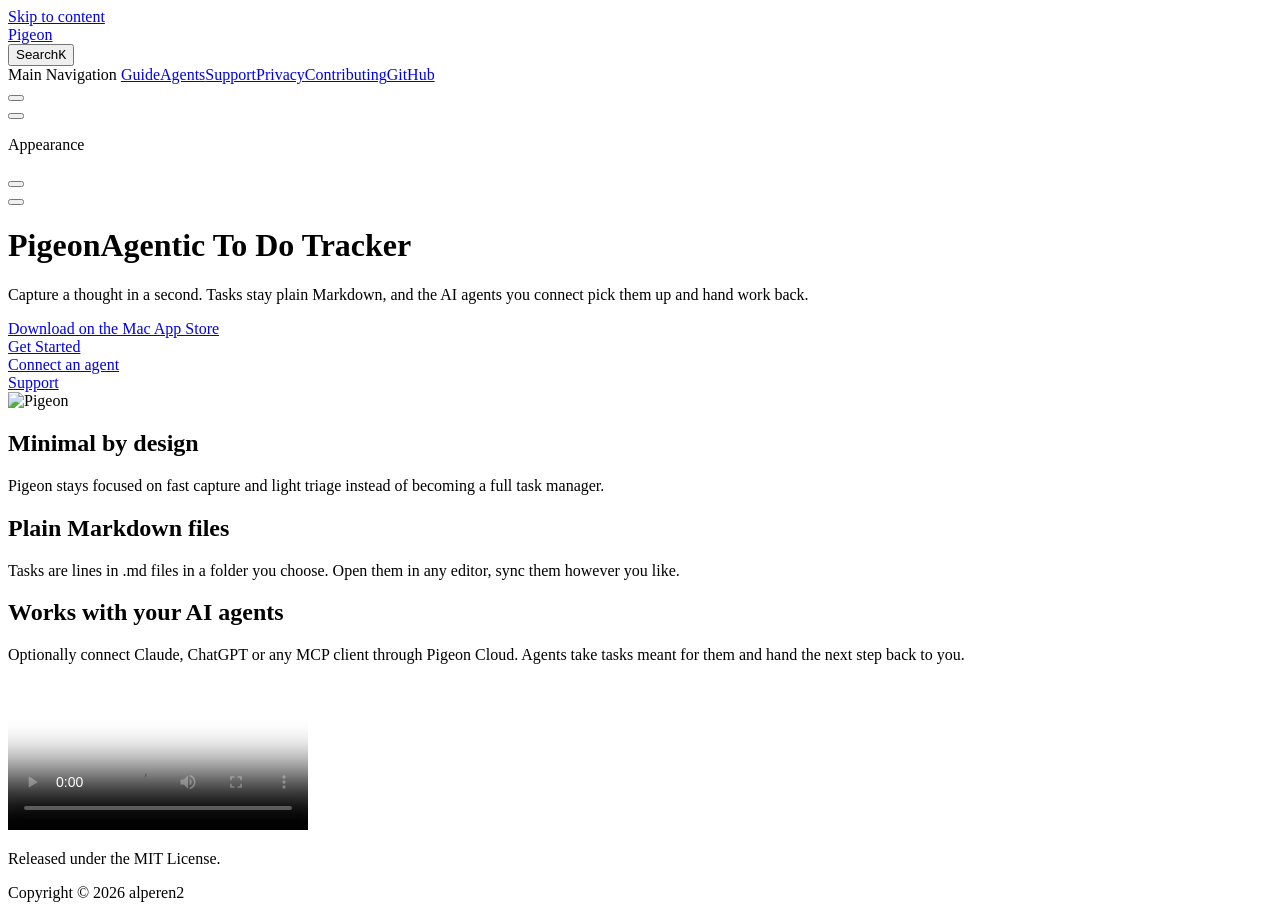
==== index.html @ 5f654bb2 "deploy: bd6c5509deeb8b543d29aae20169fd6f08131f56" ====
<!DOCTYPE html>
<html lang="en-US" dir="ltr">
  <head>
    <meta charset="utf-8">
    <meta name="viewport" content="width=device-width,initial-scale=1">
    <title>Pigeon</title>
    <meta name="description" content="Agentic to-do tracker: quick capture for you and your AI agents">
    <meta name="generator" content="VitePress v1.6.4">
    <link rel="preload stylesheet" href="/quickbox/assets/style.CVLGwQeW.css" as="style">
    <link rel="preload stylesheet" href="/quickbox/vp-icons.css" as="style">
    
    <script type="module" src="/quickbox/assets/app.DWFPkZaL.js"></script>
    <link rel="preload" href="/quickbox/assets/inter-roman-latin.Di8DUHzh.woff2" as="font" type="font/woff2" crossorigin="">
    <link rel="modulepreload" href="/quickbox/assets/chunks/theme.DT3czovC.js">
    <link rel="modulepreload" href="/quickbox/assets/chunks/framework.XeSgnAkN.js">
    <link rel="modulepreload" href="/quickbox/assets/index.md.Bx4Ygj6G.lean.js">
    <link rel="icon" type="image/svg+xml" href="/quickbox/pigeon-mark.svg">
    <script id="check-dark-mode">(()=>{const e=localStorage.getItem("vitepress-theme-appearance")||"auto",a=window.matchMedia("(prefers-color-scheme: dark)").matches;(!e||e==="auto"?a:e==="dark")&&document.documentElement.classList.add("dark")})();</script>
    <script id="check-mac-os">document.documentElement.classList.toggle("mac",/Mac|iPhone|iPod|iPad/i.test(navigator.platform));</script>
  </head>
  <body>
    <div id="app"><div class="Layout" data-v-5d98c3a5><!--[--><!--]--><!--[--><span tabindex="-1" data-v-0b0ada53></span><a href="#VPContent" class="VPSkipLink visually-hidden" data-v-0b0ada53>Skip to content</a><!--]--><!----><header class="VPNav" data-v-5d98c3a5 data-v-ae24b3ad><div class="VPNavBar" data-v-ae24b3ad data-v-6aa21345><div class="wrapper" data-v-6aa21345><div class="container" data-v-6aa21345><div class="title" data-v-6aa21345><div class="VPNavBarTitle" data-v-6aa21345 data-v-1168a8e4><a class="title" href="/quickbox/" data-v-1168a8e4><!--[--><!--]--><!--[--><img class="VPImage logo" src="/quickbox/pigeon-mark.svg" alt data-v-8426fc1a><!--]--><span data-v-1168a8e4>Pigeon</span><!--[--><!--]--></a></div></div><div class="content" data-v-6aa21345><div class="content-body" data-v-6aa21345><!--[--><!--]--><div class="VPNavBarSearch search" data-v-6aa21345><!--[--><!----><div id="local-search"><button type="button" class="DocSearch DocSearch-Button" aria-label="Search"><span class="DocSearch-Button-Container"><span class="vp-icon DocSearch-Search-Icon"></span><span class="DocSearch-Button-Placeholder">Search</span></span><span class="DocSearch-Button-Keys"><kbd class="DocSearch-Button-Key"></kbd><kbd class="DocSearch-Button-Key">K</kbd></span></button></div><!--]--></div><nav aria-labelledby="main-nav-aria-label" class="VPNavBarMenu menu" data-v-6aa21345 data-v-dc692963><span id="main-nav-aria-label" class="visually-hidden" data-v-dc692963> Main Navigation </span><!--[--><!--[--><a class="VPLink link VPNavBarMenuLink" href="/quickbox/getting-started.html" tabindex="0" data-v-dc692963 data-v-e56f3d57><!--[--><span data-v-e56f3d57>Guide</span><!--]--></a><!--]--><!--[--><a class="VPLink link VPNavBarMenuLink" href="/quickbox/agents.html" tabindex="0" data-v-dc692963 data-v-e56f3d57><!--[--><span data-v-e56f3d57>Agents</span><!--]--></a><!--]--><!--[--><a class="VPLink link VPNavBarMenuLink" href="/quickbox/support.html" tabindex="0" data-v-dc692963 data-v-e56f3d57><!--[--><span data-v-e56f3d57>Support</span><!--]--></a><!--]--><!--[--><a class="VPLink link VPNavBarMenuLink" href="/quickbox/privacy.html" tabindex="0" data-v-dc692963 data-v-e56f3d57><!--[--><span data-v-e56f3d57>Privacy</span><!--]--></a><!--]--><!--[--><a class="VPLink link VPNavBarMenuLink" href="/quickbox/contributing.html" tabindex="0" data-v-dc692963 data-v-e56f3d57><!--[--><span data-v-e56f3d57>Contributing</span><!--]--></a><!--]--><!--[--><a class="VPLink link vp-external-link-icon VPNavBarMenuLink" href="https://github.com/alperen2/quickbox" target="_blank" rel="noreferrer" tabindex="0" data-v-dc692963 data-v-e56f3d57><!--[--><span data-v-e56f3d57>GitHub</span><!--]--></a><!--]--><!--]--></nav><!----><div class="VPNavBarAppearance appearance" data-v-6aa21345 data-v-6c893767><button class="VPSwitch VPSwitchAppearance" type="button" role="switch" title aria-checked="false" data-v-6c893767 data-v-5337faa4 data-v-1d5665e3><span class="check" data-v-1d5665e3><span class="icon" data-v-1d5665e3><!--[--><span class="vpi-sun sun" data-v-5337faa4></span><span class="vpi-moon moon" data-v-5337faa4></span><!--]--></span></span></button></div><div class="VPSocialLinks VPNavBarSocialLinks social-links" data-v-6aa21345 data-v-0394ad82 data-v-7bc22406><!--[--><a class="VPSocialLink no-icon" href="https://github.com/alperen2/quickbox" aria-label="github" target="_blank" rel="noopener" data-v-7bc22406 data-v-bd121fe5><span class="vpi-social-github"></span></a><!--]--></div><div class="VPFlyout VPNavBarExtra extra" data-v-6aa21345 data-v-bb2aa2f0 data-v-cf11d7a2><button type="button" class="button" aria-haspopup="true" aria-expanded="false" aria-label="extra navigation" data-v-cf11d7a2><span class="vpi-more-horizontal icon" data-v-cf11d7a2></span></button><div class="menu" data-v-cf11d7a2><div class="VPMenu" data-v-cf11d7a2 data-v-b98bc113><!----><!--[--><!--[--><!----><div class="group" data-v-bb2aa2f0><div class="item appearance" data-v-bb2aa2f0><p class="label" data-v-bb2aa2f0>Appearance</p><div class="appearance-action" data-v-bb2aa2f0><button class="VPSwitch VPSwitchAppearance" type="button" role="switch" title aria-checked="false" data-v-bb2aa2f0 data-v-5337faa4 data-v-1d5665e3><span class="check" data-v-1d5665e3><span class="icon" data-v-1d5665e3><!--[--><span class="vpi-sun sun" data-v-5337faa4></span><span class="vpi-moon moon" data-v-5337faa4></span><!--]--></span></span></button></div></div></div><div class="group" data-v-bb2aa2f0><div class="item social-links" data-v-bb2aa2f0><div class="VPSocialLinks social-links-list" data-v-bb2aa2f0 data-v-7bc22406><!--[--><a class="VPSocialLink no-icon" href="https://github.com/alperen2/quickbox" aria-label="github" target="_blank" rel="noopener" data-v-7bc22406 data-v-bd121fe5><span class="vpi-social-github"></span></a><!--]--></div></div></div><!--]--><!--]--></div></div></div><!--[--><!--]--><button type="button" class="VPNavBarHamburger hamburger" aria-label="mobile navigation" aria-expanded="false" aria-controls="VPNavScreen" data-v-6aa21345 data-v-e5dd9c1c><span class="container" data-v-e5dd9c1c><span class="top" data-v-e5dd9c1c></span><span class="middle" data-v-e5dd9c1c></span><span class="bottom" data-v-e5dd9c1c></span></span></button></div></div></div></div><div class="divider" data-v-6aa21345><div class="divider-line" data-v-6aa21345></div></div></div><!----></header><!----><!----><div class="VPContent is-home" id="VPContent" data-v-5d98c3a5 data-v-1428d186><div class="VPHome" data-v-1428d186 data-v-8b561e3d><!--[--><!--]--><div class="VPHero has-image VPHomeHero" data-v-8b561e3d data-v-4f9c455b><div class="container" data-v-4f9c455b><div class="main" data-v-4f9c455b><!--[--><!--]--><!--[--><h1 class="heading" data-v-4f9c455b><span class="name clip" data-v-4f9c455b>Pigeon</span><span class="text" data-v-4f9c455b>Agentic To Do Tracker</span></h1><p class="tagline" data-v-4f9c455b>Capture a thought in a second. Tasks stay plain Markdown, and the AI agents you connect pick them up and hand work back.</p><!--]--><!--[--><!--]--><div class="actions" data-v-4f9c455b><!--[--><div class="action" data-v-4f9c455b><a class="VPButton medium brand" href="https://apps.apple.com/app/pigeon-agentic-to-do/id6760581883" target="_blank" rel="noreferrer" data-v-4f9c455b data-v-fa7799d5>Download on the Mac App Store</a></div><div class="action" data-v-4f9c455b><a class="VPButton medium alt" href="/quickbox/getting-started.html" data-v-4f9c455b data-v-fa7799d5>Get Started</a></div><div class="action" data-v-4f9c455b><a class="VPButton medium alt" href="/quickbox/agents.html" data-v-4f9c455b data-v-fa7799d5>Connect an agent</a></div><div class="action" data-v-4f9c455b><a class="VPButton medium alt" href="/quickbox/support.html" data-v-4f9c455b data-v-fa7799d5>Support</a></div><!--]--></div><!--[--><!--]--></div><div class="image" data-v-4f9c455b><div class="image-container" data-v-4f9c455b><div class="image-bg" data-v-4f9c455b></div><!--[--><!--[--><img class="VPImage image-src" src="/quickbox/pigeon-mark.svg" alt="Pigeon" data-v-8426fc1a><!--]--><!--]--></div></div></div></div><!--[--><!--]--><!--[--><!--]--><div class="VPFeatures VPHomeFeatures" data-v-8b561e3d data-v-a6181336><div class="container" data-v-a6181336><div class="items" data-v-a6181336><!--[--><div class="grid-3 item" data-v-a6181336><div class="VPLink no-icon VPFeature" data-v-a6181336 data-v-a3976bdc><!--[--><article class="box" data-v-a3976bdc><!----><h2 class="title" data-v-a3976bdc>Minimal by design</h2><p class="details" data-v-a3976bdc>Pigeon stays focused on fast capture and light triage instead of becoming a full task manager.</p><!----></article><!--]--></div></div><div class="grid-3 item" data-v-a6181336><div class="VPLink no-icon VPFeature" data-v-a6181336 data-v-a3976bdc><!--[--><article class="box" data-v-a3976bdc><!----><h2 class="title" data-v-a3976bdc>Plain Markdown files</h2><p class="details" data-v-a3976bdc>Tasks are lines in .md files in a folder you choose. Open them in any editor, sync them however you like.</p><!----></article><!--]--></div></div><div class="grid-3 item" data-v-a6181336><div class="VPLink no-icon VPFeature" data-v-a6181336 data-v-a3976bdc><!--[--><article class="box" data-v-a3976bdc><!----><h2 class="title" data-v-a3976bdc>Works with your AI agents</h2><p class="details" data-v-a3976bdc>Optionally connect Claude, ChatGPT or any MCP client through Pigeon Cloud. Agents take tasks meant for them and hand the next step back to you.</p><!----></article><!--]--></div></div><!--]--></div></div></div><!--[--><!--]--><div class="vp-doc container" style="" data-v-8b561e3d data-v-8e2d4988><!--[--><div style="position:relative;" data-v-8b561e3d><div><div class="promo-video"><video controls playsinline preload="metadata" poster="/quickbox/media/pigeon-promo-poster.jpg" aria-label="Pigeon in 40 seconds"><source src="/quickbox/media/pigeon-promo.mp4" type="video/mp4"></video></div></div></div><!--]--></div></div></div><footer class="VPFooter" data-v-5d98c3a5 data-v-e315a0ad><div class="container" data-v-e315a0ad><p class="message" data-v-e315a0ad>Released under the MIT License.</p><p class="copyright" data-v-e315a0ad>Copyright © 2026 alperen2</p></div></footer><!--[--><!--]--></div></div>
    <script>window.__VP_HASH_MAP__=JSON.parse("{\"agents.md\":\"DMsYwqF3\",\"appstore-review-notes.md\":\"DOiWXyWU\",\"appstore-submission-checklist.md\":\"Co5VJnpX\",\"contributing.md\":\"BRcG8LaD\",\"faq.md\":\"mxjj5aX7\",\"getting-started.md\":\"De3Vv6GC\",\"index.md\":\"Bx4Ygj6G\",\"privacy.md\":\"CEzW2Sj3\",\"release-playbook.md\":\"KV7WjzSE\",\"release-process.md\":\"5zo-f7-_\",\"settings.md\":\"AR0RbhyY\",\"support-runbook.md\":\"CdtLEgET\",\"support.md\":\"BiuDlpOq\",\"usage.md\":\"Cpin_rle\"}");window.__VP_SITE_DATA__=JSON.parse("{\"lang\":\"en-US\",\"dir\":\"ltr\",\"title\":\"Pigeon\",\"description\":\"Agentic to-do tracker: quick capture for you and your AI agents\",\"base\":\"/quickbox/\",\"head\":[],\"router\":{\"prefetchLinks\":true},\"appearance\":true,\"themeConfig\":{\"logo\":\"/pigeon-mark.svg\",\"nav\":[{\"text\":\"Guide\",\"link\":\"/getting-started\"},{\"text\":\"Agents\",\"link\":\"/agents\"},{\"text\":\"Support\",\"link\":\"/support\"},{\"text\":\"Privacy\",\"link\":\"/privacy\"},{\"text\":\"Contributing\",\"link\":\"/contributing\"},{\"text\":\"GitHub\",\"link\":\"https://github.com/alperen2/quickbox\"}],\"sidebar\":[{\"text\":\"Guide\",\"items\":[{\"text\":\"Getting Started\",\"link\":\"/getting-started\"},{\"text\":\"Usage\",\"link\":\"/usage\"},{\"text\":\"Settings\",\"link\":\"/settings\"},{\"text\":\"Connect an AI agent\",\"link\":\"/agents\"},{\"text\":\"FAQ\",\"link\":\"/faq\"},{\"text\":\"Support\",\"link\":\"/support\"},{\"text\":\"Privacy\",\"link\":\"/privacy\"},{\"text\":\"Contributing\",\"link\":\"/contributing\"}]},{\"text\":\"Operations\",\"items\":[{\"text\":\"Release Playbook\",\"link\":\"/release-playbook\"},{\"text\":\"Release Process\",\"link\":\"/release-process\"},{\"text\":\"Support Runbook\",\"link\":\"/support-runbook\"}]}],\"socialLinks\":[{\"icon\":\"github\",\"link\":\"https://github.com/alperen2/quickbox\"}],\"editLink\":{\"pattern\":\"https://github.com/alperen2/quickbox/edit/main/docs/:path\",\"text\":\"Edit this page on GitHub\"},\"search\":{\"provider\":\"local\"},\"footer\":{\"message\":\"Released under the MIT License.\",\"copyright\":\"Copyright © 2026 alperen2\"}},\"locales\":{},\"scrollOffset\":134,\"cleanUrls\":false}");</script>
    
  </body>
</html>
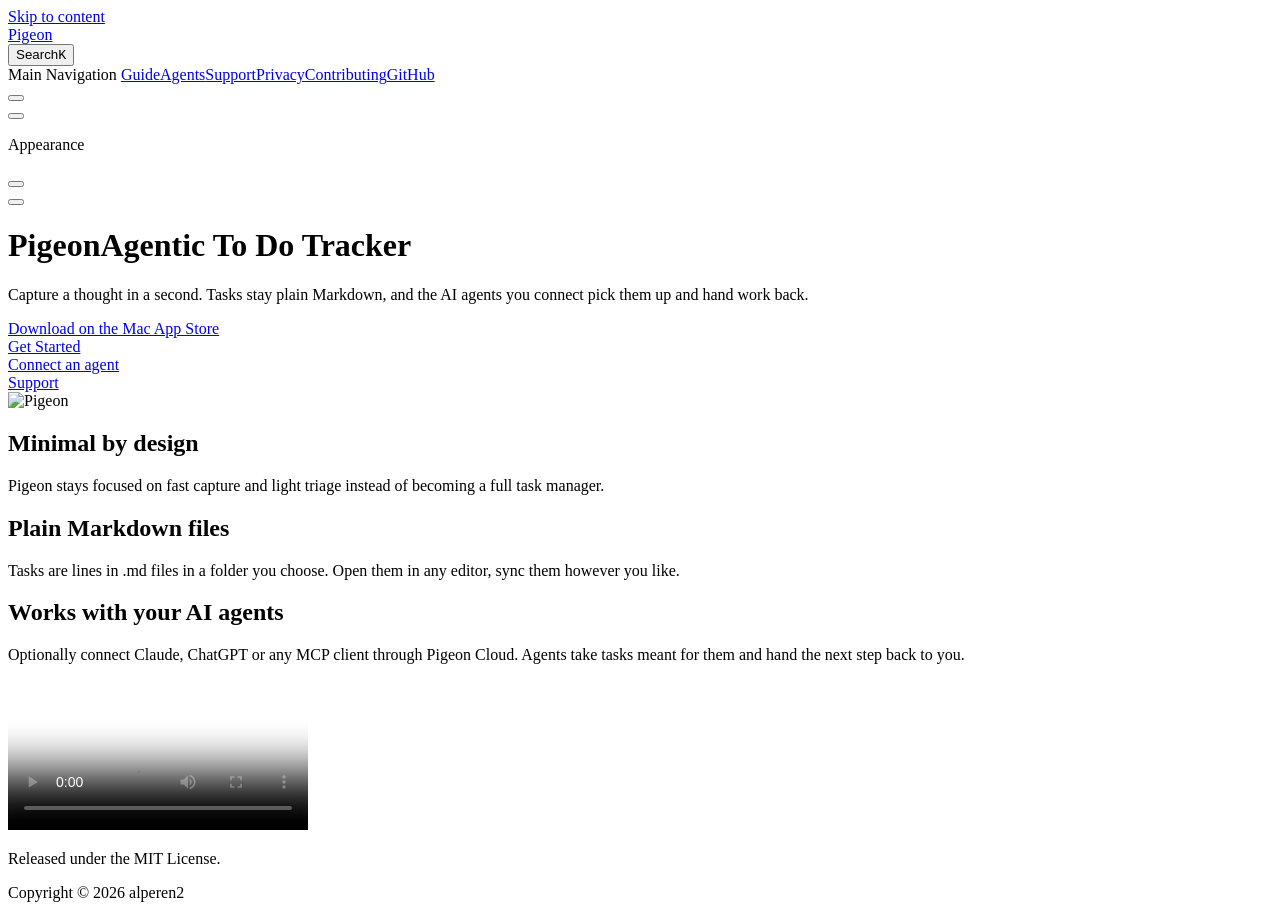
==== commit 78a0f56b: "deploy: 5d907089f2cd7f8579970b1a3df54940e12531ab" ====
--- a/index.html
+++ b/index.html
@@ -9,18 +9,18 @@
     <link rel="preload stylesheet" href="/quickbox/assets/style.CVLGwQeW.css" as="style">
     <link rel="preload stylesheet" href="/quickbox/vp-icons.css" as="style">
     
-    <script type="module" src="/quickbox/assets/app.DWFPkZaL.js"></script>
+    <script type="module" src="/quickbox/assets/app.BVYfA6Iv.js"></script>
     <link rel="preload" href="/quickbox/assets/inter-roman-latin.Di8DUHzh.woff2" as="font" type="font/woff2" crossorigin="">
-    <link rel="modulepreload" href="/quickbox/assets/chunks/theme.DT3czovC.js">
+    <link rel="modulepreload" href="/quickbox/assets/chunks/theme.D_OvLf1f.js">
     <link rel="modulepreload" href="/quickbox/assets/chunks/framework.XeSgnAkN.js">
-    <link rel="modulepreload" href="/quickbox/assets/index.md.Bx4Ygj6G.lean.js">
+    <link rel="modulepreload" href="/quickbox/assets/index.md.CnTx12Hv.lean.js">
     <link rel="icon" type="image/svg+xml" href="/quickbox/pigeon-mark.svg">
     <script id="check-dark-mode">(()=>{const e=localStorage.getItem("vitepress-theme-appearance")||"auto",a=window.matchMedia("(prefers-color-scheme: dark)").matches;(!e||e==="auto"?a:e==="dark")&&document.documentElement.classList.add("dark")})();</script>
     <script id="check-mac-os">document.documentElement.classList.toggle("mac",/Mac|iPhone|iPod|iPad/i.test(navigator.platform));</script>
   </head>
   <body>
     <div id="app"><div class="Layout" data-v-5d98c3a5><!--[--><!--]--><!--[--><span tabindex="-1" data-v-0b0ada53></span><a href="#VPContent" class="VPSkipLink visually-hidden" data-v-0b0ada53>Skip to content</a><!--]--><!----><header class="VPNav" data-v-5d98c3a5 data-v-ae24b3ad><div class="VPNavBar" data-v-ae24b3ad data-v-6aa21345><div class="wrapper" data-v-6aa21345><div class="container" data-v-6aa21345><div class="title" data-v-6aa21345><div class="VPNavBarTitle" data-v-6aa21345 data-v-1168a8e4><a class="title" href="/quickbox/" data-v-1168a8e4><!--[--><!--]--><!--[--><img class="VPImage logo" src="/quickbox/pigeon-mark.svg" alt data-v-8426fc1a><!--]--><span data-v-1168a8e4>Pigeon</span><!--[--><!--]--></a></div></div><div class="content" data-v-6aa21345><div class="content-body" data-v-6aa21345><!--[--><!--]--><div class="VPNavBarSearch search" data-v-6aa21345><!--[--><!----><div id="local-search"><button type="button" class="DocSearch DocSearch-Button" aria-label="Search"><span class="DocSearch-Button-Container"><span class="vp-icon DocSearch-Search-Icon"></span><span class="DocSearch-Button-Placeholder">Search</span></span><span class="DocSearch-Button-Keys"><kbd class="DocSearch-Button-Key"></kbd><kbd class="DocSearch-Button-Key">K</kbd></span></button></div><!--]--></div><nav aria-labelledby="main-nav-aria-label" class="VPNavBarMenu menu" data-v-6aa21345 data-v-dc692963><span id="main-nav-aria-label" class="visually-hidden" data-v-dc692963> Main Navigation </span><!--[--><!--[--><a class="VPLink link VPNavBarMenuLink" href="/quickbox/getting-started.html" tabindex="0" data-v-dc692963 data-v-e56f3d57><!--[--><span data-v-e56f3d57>Guide</span><!--]--></a><!--]--><!--[--><a class="VPLink link VPNavBarMenuLink" href="/quickbox/agents.html" tabindex="0" data-v-dc692963 data-v-e56f3d57><!--[--><span data-v-e56f3d57>Agents</span><!--]--></a><!--]--><!--[--><a class="VPLink link VPNavBarMenuLink" href="/quickbox/support.html" tabindex="0" data-v-dc692963 data-v-e56f3d57><!--[--><span data-v-e56f3d57>Support</span><!--]--></a><!--]--><!--[--><a class="VPLink link VPNavBarMenuLink" href="/quickbox/privacy.html" tabindex="0" data-v-dc692963 data-v-e56f3d57><!--[--><span data-v-e56f3d57>Privacy</span><!--]--></a><!--]--><!--[--><a class="VPLink link VPNavBarMenuLink" href="/quickbox/contributing.html" tabindex="0" data-v-dc692963 data-v-e56f3d57><!--[--><span data-v-e56f3d57>Contributing</span><!--]--></a><!--]--><!--[--><a class="VPLink link vp-external-link-icon VPNavBarMenuLink" href="https://github.com/alperen2/quickbox" target="_blank" rel="noreferrer" tabindex="0" data-v-dc692963 data-v-e56f3d57><!--[--><span data-v-e56f3d57>GitHub</span><!--]--></a><!--]--><!--]--></nav><!----><div class="VPNavBarAppearance appearance" data-v-6aa21345 data-v-6c893767><button class="VPSwitch VPSwitchAppearance" type="button" role="switch" title aria-checked="false" data-v-6c893767 data-v-5337faa4 data-v-1d5665e3><span class="check" data-v-1d5665e3><span class="icon" data-v-1d5665e3><!--[--><span class="vpi-sun sun" data-v-5337faa4></span><span class="vpi-moon moon" data-v-5337faa4></span><!--]--></span></span></button></div><div class="VPSocialLinks VPNavBarSocialLinks social-links" data-v-6aa21345 data-v-0394ad82 data-v-7bc22406><!--[--><a class="VPSocialLink no-icon" href="https://github.com/alperen2/quickbox" aria-label="github" target="_blank" rel="noopener" data-v-7bc22406 data-v-bd121fe5><span class="vpi-social-github"></span></a><!--]--></div><div class="VPFlyout VPNavBarExtra extra" data-v-6aa21345 data-v-bb2aa2f0 data-v-cf11d7a2><button type="button" class="button" aria-haspopup="true" aria-expanded="false" aria-label="extra navigation" data-v-cf11d7a2><span class="vpi-more-horizontal icon" data-v-cf11d7a2></span></button><div class="menu" data-v-cf11d7a2><div class="VPMenu" data-v-cf11d7a2 data-v-b98bc113><!----><!--[--><!--[--><!----><div class="group" data-v-bb2aa2f0><div class="item appearance" data-v-bb2aa2f0><p class="label" data-v-bb2aa2f0>Appearance</p><div class="appearance-action" data-v-bb2aa2f0><button class="VPSwitch VPSwitchAppearance" type="button" role="switch" title aria-checked="false" data-v-bb2aa2f0 data-v-5337faa4 data-v-1d5665e3><span class="check" data-v-1d5665e3><span class="icon" data-v-1d5665e3><!--[--><span class="vpi-sun sun" data-v-5337faa4></span><span class="vpi-moon moon" data-v-5337faa4></span><!--]--></span></span></button></div></div></div><div class="group" data-v-bb2aa2f0><div class="item social-links" data-v-bb2aa2f0><div class="VPSocialLinks social-links-list" data-v-bb2aa2f0 data-v-7bc22406><!--[--><a class="VPSocialLink no-icon" href="https://github.com/alperen2/quickbox" aria-label="github" target="_blank" rel="noopener" data-v-7bc22406 data-v-bd121fe5><span class="vpi-social-github"></span></a><!--]--></div></div></div><!--]--><!--]--></div></div></div><!--[--><!--]--><button type="button" class="VPNavBarHamburger hamburger" aria-label="mobile navigation" aria-expanded="false" aria-controls="VPNavScreen" data-v-6aa21345 data-v-e5dd9c1c><span class="container" data-v-e5dd9c1c><span class="top" data-v-e5dd9c1c></span><span class="middle" data-v-e5dd9c1c></span><span class="bottom" data-v-e5dd9c1c></span></span></button></div></div></div></div><div class="divider" data-v-6aa21345><div class="divider-line" data-v-6aa21345></div></div></div><!----></header><!----><!----><div class="VPContent is-home" id="VPContent" data-v-5d98c3a5 data-v-1428d186><div class="VPHome" data-v-1428d186 data-v-8b561e3d><!--[--><!--]--><div class="VPHero has-image VPHomeHero" data-v-8b561e3d data-v-4f9c455b><div class="container" data-v-4f9c455b><div class="main" data-v-4f9c455b><!--[--><!--]--><!--[--><h1 class="heading" data-v-4f9c455b><span class="name clip" data-v-4f9c455b>Pigeon</span><span class="text" data-v-4f9c455b>Agentic To Do Tracker</span></h1><p class="tagline" data-v-4f9c455b>Capture a thought in a second. Tasks stay plain Markdown, and the AI agents you connect pick them up and hand work back.</p><!--]--><!--[--><!--]--><div class="actions" data-v-4f9c455b><!--[--><div class="action" data-v-4f9c455b><a class="VPButton medium brand" href="https://apps.apple.com/app/pigeon-agentic-to-do/id6760581883" target="_blank" rel="noreferrer" data-v-4f9c455b data-v-fa7799d5>Download on the Mac App Store</a></div><div class="action" data-v-4f9c455b><a class="VPButton medium alt" href="/quickbox/getting-started.html" data-v-4f9c455b data-v-fa7799d5>Get Started</a></div><div class="action" data-v-4f9c455b><a class="VPButton medium alt" href="/quickbox/agents.html" data-v-4f9c455b data-v-fa7799d5>Connect an agent</a></div><div class="action" data-v-4f9c455b><a class="VPButton medium alt" href="/quickbox/support.html" data-v-4f9c455b data-v-fa7799d5>Support</a></div><!--]--></div><!--[--><!--]--></div><div class="image" data-v-4f9c455b><div class="image-container" data-v-4f9c455b><div class="image-bg" data-v-4f9c455b></div><!--[--><!--[--><img class="VPImage image-src" src="/quickbox/pigeon-mark.svg" alt="Pigeon" data-v-8426fc1a><!--]--><!--]--></div></div></div></div><!--[--><!--]--><!--[--><!--]--><div class="VPFeatures VPHomeFeatures" data-v-8b561e3d data-v-a6181336><div class="container" data-v-a6181336><div class="items" data-v-a6181336><!--[--><div class="grid-3 item" data-v-a6181336><div class="VPLink no-icon VPFeature" data-v-a6181336 data-v-a3976bdc><!--[--><article class="box" data-v-a3976bdc><!----><h2 class="title" data-v-a3976bdc>Minimal by design</h2><p class="details" data-v-a3976bdc>Pigeon stays focused on fast capture and light triage instead of becoming a full task manager.</p><!----></article><!--]--></div></div><div class="grid-3 item" data-v-a6181336><div class="VPLink no-icon VPFeature" data-v-a6181336 data-v-a3976bdc><!--[--><article class="box" data-v-a3976bdc><!----><h2 class="title" data-v-a3976bdc>Plain Markdown files</h2><p class="details" data-v-a3976bdc>Tasks are lines in .md files in a folder you choose. Open them in any editor, sync them however you like.</p><!----></article><!--]--></div></div><div class="grid-3 item" data-v-a6181336><div class="VPLink no-icon VPFeature" data-v-a6181336 data-v-a3976bdc><!--[--><article class="box" data-v-a3976bdc><!----><h2 class="title" data-v-a3976bdc>Works with your AI agents</h2><p class="details" data-v-a3976bdc>Optionally connect Claude, ChatGPT or any MCP client through Pigeon Cloud. Agents take tasks meant for them and hand the next step back to you.</p><!----></article><!--]--></div></div><!--]--></div></div></div><!--[--><!--]--><div class="vp-doc container" style="" data-v-8b561e3d data-v-8e2d4988><!--[--><div style="position:relative;" data-v-8b561e3d><div><div class="promo-video"><video controls playsinline preload="metadata" poster="/quickbox/media/pigeon-promo-poster.jpg" aria-label="Pigeon in 40 seconds"><source src="/quickbox/media/pigeon-promo.mp4" type="video/mp4"></video></div></div></div><!--]--></div></div></div><footer class="VPFooter" data-v-5d98c3a5 data-v-e315a0ad><div class="container" data-v-e315a0ad><p class="message" data-v-e315a0ad>Released under the MIT License.</p><p class="copyright" data-v-e315a0ad>Copyright © 2026 alperen2</p></div></footer><!--[--><!--]--></div></div>
-    <script>window.__VP_HASH_MAP__=JSON.parse("{\"agents.md\":\"DMsYwqF3\",\"appstore-review-notes.md\":\"DOiWXyWU\",\"appstore-submission-checklist.md\":\"Co5VJnpX\",\"contributing.md\":\"BRcG8LaD\",\"faq.md\":\"mxjj5aX7\",\"getting-started.md\":\"De3Vv6GC\",\"index.md\":\"Bx4Ygj6G\",\"privacy.md\":\"CEzW2Sj3\",\"release-playbook.md\":\"KV7WjzSE\",\"release-process.md\":\"5zo-f7-_\",\"settings.md\":\"AR0RbhyY\",\"support-runbook.md\":\"CdtLEgET\",\"support.md\":\"BiuDlpOq\",\"usage.md\":\"Cpin_rle\"}");window.__VP_SITE_DATA__=JSON.parse("{\"lang\":\"en-US\",\"dir\":\"ltr\",\"title\":\"Pigeon\",\"description\":\"Agentic to-do tracker: quick capture for you and your AI agents\",\"base\":\"/quickbox/\",\"head\":[],\"router\":{\"prefetchLinks\":true},\"appearance\":true,\"themeConfig\":{\"logo\":\"/pigeon-mark.svg\",\"nav\":[{\"text\":\"Guide\",\"link\":\"/getting-started\"},{\"text\":\"Agents\",\"link\":\"/agents\"},{\"text\":\"Support\",\"link\":\"/support\"},{\"text\":\"Privacy\",\"link\":\"/privacy\"},{\"text\":\"Contributing\",\"link\":\"/contributing\"},{\"text\":\"GitHub\",\"link\":\"https://github.com/alperen2/quickbox\"}],\"sidebar\":[{\"text\":\"Guide\",\"items\":[{\"text\":\"Getting Started\",\"link\":\"/getting-started\"},{\"text\":\"Usage\",\"link\":\"/usage\"},{\"text\":\"Settings\",\"link\":\"/settings\"},{\"text\":\"Connect an AI agent\",\"link\":\"/agents\"},{\"text\":\"FAQ\",\"link\":\"/faq\"},{\"text\":\"Support\",\"link\":\"/support\"},{\"text\":\"Privacy\",\"link\":\"/privacy\"},{\"text\":\"Contributing\",\"link\":\"/contributing\"}]},{\"text\":\"Operations\",\"items\":[{\"text\":\"Release Playbook\",\"link\":\"/release-playbook\"},{\"text\":\"Release Process\",\"link\":\"/release-process\"},{\"text\":\"Support Runbook\",\"link\":\"/support-runbook\"}]}],\"socialLinks\":[{\"icon\":\"github\",\"link\":\"https://github.com/alperen2/quickbox\"}],\"editLink\":{\"pattern\":\"https://github.com/alperen2/quickbox/edit/main/docs/:path\",\"text\":\"Edit this page on GitHub\"},\"search\":{\"provider\":\"local\"},\"footer\":{\"message\":\"Released under the MIT License.\",\"copyright\":\"Copyright © 2026 alperen2\"}},\"locales\":{},\"scrollOffset\":134,\"cleanUrls\":false}");</script>
+    <script>window.__VP_HASH_MAP__=JSON.parse("{\"agents.md\":\"CRikvVjy\",\"appstore-review-notes.md\":\"DW9G-FDo\",\"appstore-submission-checklist.md\":\"D7P9itcR\",\"contributing.md\":\"BBLQbTWt\",\"faq.md\":\"71IJXEBz\",\"getting-started.md\":\"B8k8kiNc\",\"index.md\":\"CnTx12Hv\",\"privacy.md\":\"CQ66tmdM\",\"release-playbook.md\":\"BFVROF9S\",\"release-process.md\":\"BLHmOUvr\",\"settings.md\":\"C71006Ci\",\"support-runbook.md\":\"BqXV6_8g\",\"support.md\":\"zLz3-eP6\",\"usage.md\":\"BTVM5QKU\"}");window.__VP_SITE_DATA__=JSON.parse("{\"lang\":\"en-US\",\"dir\":\"ltr\",\"title\":\"Pigeon\",\"description\":\"Agentic to-do tracker: quick capture for you and your AI agents\",\"base\":\"/quickbox/\",\"head\":[],\"router\":{\"prefetchLinks\":true},\"appearance\":true,\"themeConfig\":{\"logo\":\"/pigeon-mark.svg\",\"nav\":[{\"text\":\"Guide\",\"link\":\"/getting-started\"},{\"text\":\"Agents\",\"link\":\"/agents\"},{\"text\":\"Support\",\"link\":\"/support\"},{\"text\":\"Privacy\",\"link\":\"/privacy\"},{\"text\":\"Contributing\",\"link\":\"/contributing\"},{\"text\":\"GitHub\",\"link\":\"https://github.com/alperen2/quickbox\"}],\"sidebar\":[{\"text\":\"Guide\",\"items\":[{\"text\":\"Getting Started\",\"link\":\"/getting-started\"},{\"text\":\"Usage\",\"link\":\"/usage\"},{\"text\":\"Settings\",\"link\":\"/settings\"},{\"text\":\"Connect an AI agent\",\"link\":\"/agents\"},{\"text\":\"FAQ\",\"link\":\"/faq\"},{\"text\":\"Support\",\"link\":\"/support\"},{\"text\":\"Privacy\",\"link\":\"/privacy\"},{\"text\":\"Contributing\",\"link\":\"/contributing\"}]},{\"text\":\"Operations\",\"items\":[{\"text\":\"Release Playbook\",\"link\":\"/release-playbook\"},{\"text\":\"Release Process\",\"link\":\"/release-process\"},{\"text\":\"Support Runbook\",\"link\":\"/support-runbook\"}]}],\"socialLinks\":[{\"icon\":\"github\",\"link\":\"https://github.com/alperen2/quickbox\"}],\"editLink\":{\"pattern\":\"https://github.com/alperen2/quickbox/edit/main/docs/:path\",\"text\":\"Edit this page on GitHub\"},\"search\":{\"provider\":\"local\"},\"footer\":{\"message\":\"Released under the MIT License.\",\"copyright\":\"Copyright © 2026 alperen2\"}},\"locales\":{},\"scrollOffset\":134,\"cleanUrls\":false}");</script>
     
   </body>
 </html>
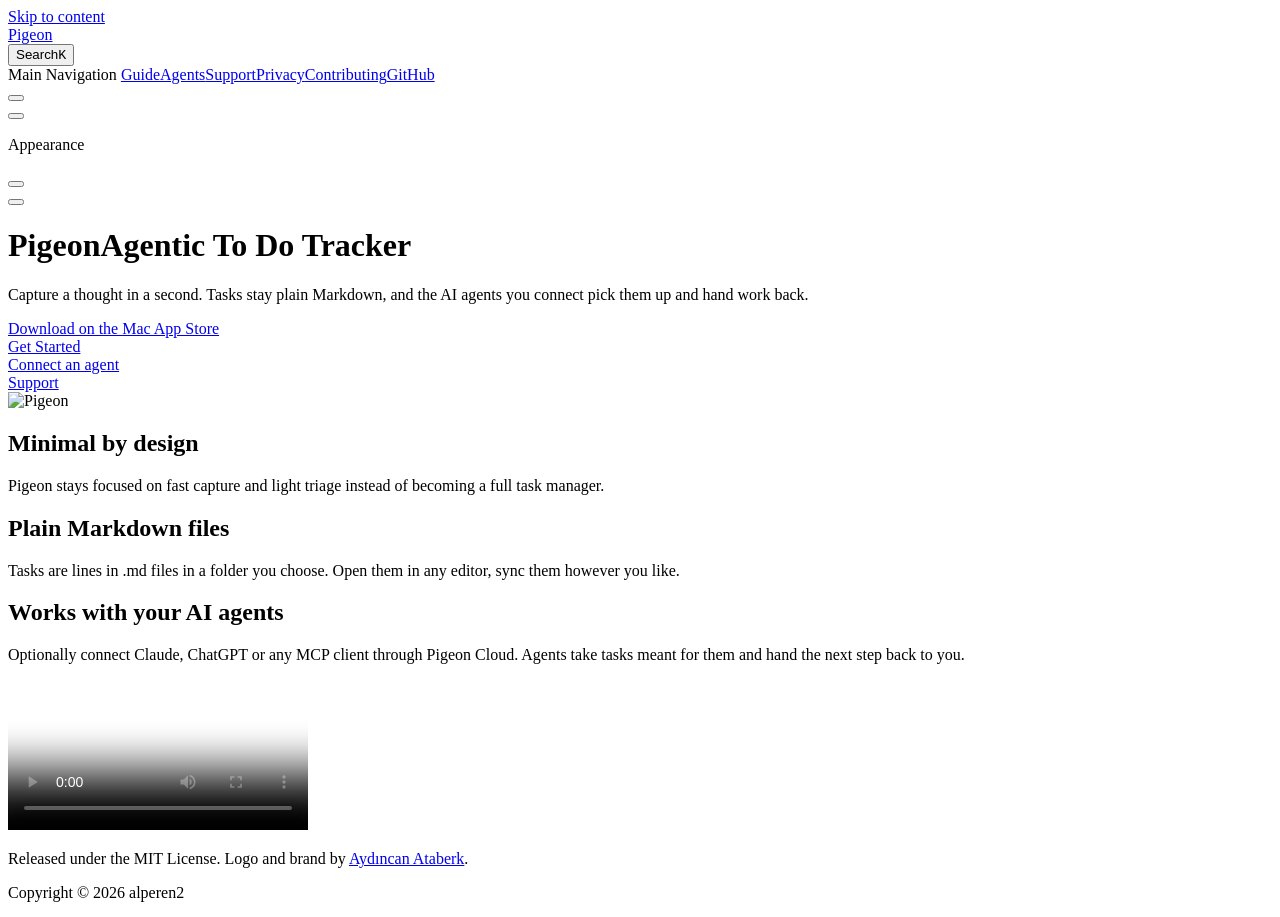
==== commit b348aee6: "deploy: 5b4457b56b94804b68a2cbe2fa22d23790bec627" ====
--- a/index.html
+++ b/index.html
@@ -6,21 +6,21 @@
     <title>Pigeon</title>
     <meta name="description" content="Agentic to-do tracker: quick capture for you and your AI agents">
     <meta name="generator" content="VitePress v1.6.4">
-    <link rel="preload stylesheet" href="/quickbox/assets/style.CVLGwQeW.css" as="style">
-    <link rel="preload stylesheet" href="/quickbox/vp-icons.css" as="style">
+    <link rel="preload stylesheet" href="/pigeon/assets/style.BMkdcF17.css" as="style">
+    <link rel="preload stylesheet" href="/pigeon/vp-icons.css" as="style">
     
-    <script type="module" src="/quickbox/assets/app.BVYfA6Iv.js"></script>
-    <link rel="preload" href="/quickbox/assets/inter-roman-latin.Di8DUHzh.woff2" as="font" type="font/woff2" crossorigin="">
-    <link rel="modulepreload" href="/quickbox/assets/chunks/theme.D_OvLf1f.js">
-    <link rel="modulepreload" href="/quickbox/assets/chunks/framework.XeSgnAkN.js">
-    <link rel="modulepreload" href="/quickbox/assets/index.md.CnTx12Hv.lean.js">
-    <link rel="icon" type="image/svg+xml" href="/quickbox/pigeon-mark.svg">
+    <script type="module" src="/pigeon/assets/app.cmdFBosj.js"></script>
+    <link rel="preload" href="/pigeon/assets/inter-roman-latin.Di8DUHzh.woff2" as="font" type="font/woff2" crossorigin="">
+    <link rel="modulepreload" href="/pigeon/assets/chunks/theme.BTfSvqVG.js">
+    <link rel="modulepreload" href="/pigeon/assets/chunks/framework.Chdudjxn.js">
+    <link rel="modulepreload" href="/pigeon/assets/index.md.Bx-NVcL9.lean.js">
+    <link rel="icon" type="image/svg+xml" href="/pigeon/pigeon-mark.svg">
     <script id="check-dark-mode">(()=>{const e=localStorage.getItem("vitepress-theme-appearance")||"auto",a=window.matchMedia("(prefers-color-scheme: dark)").matches;(!e||e==="auto"?a:e==="dark")&&document.documentElement.classList.add("dark")})();</script>
     <script id="check-mac-os">document.documentElement.classList.toggle("mac",/Mac|iPhone|iPod|iPad/i.test(navigator.platform));</script>
   </head>
   <body>
-    <div id="app"><div class="Layout" data-v-5d98c3a5><!--[--><!--]--><!--[--><span tabindex="-1" data-v-0b0ada53></span><a href="#VPContent" class="VPSkipLink visually-hidden" data-v-0b0ada53>Skip to content</a><!--]--><!----><header class="VPNav" data-v-5d98c3a5 data-v-ae24b3ad><div class="VPNavBar" data-v-ae24b3ad data-v-6aa21345><div class="wrapper" data-v-6aa21345><div class="container" data-v-6aa21345><div class="title" data-v-6aa21345><div class="VPNavBarTitle" data-v-6aa21345 data-v-1168a8e4><a class="title" href="/quickbox/" data-v-1168a8e4><!--[--><!--]--><!--[--><img class="VPImage logo" src="/quickbox/pigeon-mark.svg" alt data-v-8426fc1a><!--]--><span data-v-1168a8e4>Pigeon</span><!--[--><!--]--></a></div></div><div class="content" data-v-6aa21345><div class="content-body" data-v-6aa21345><!--[--><!--]--><div class="VPNavBarSearch search" data-v-6aa21345><!--[--><!----><div id="local-search"><button type="button" class="DocSearch DocSearch-Button" aria-label="Search"><span class="DocSearch-Button-Container"><span class="vp-icon DocSearch-Search-Icon"></span><span class="DocSearch-Button-Placeholder">Search</span></span><span class="DocSearch-Button-Keys"><kbd class="DocSearch-Button-Key"></kbd><kbd class="DocSearch-Button-Key">K</kbd></span></button></div><!--]--></div><nav aria-labelledby="main-nav-aria-label" class="VPNavBarMenu menu" data-v-6aa21345 data-v-dc692963><span id="main-nav-aria-label" class="visually-hidden" data-v-dc692963> Main Navigation </span><!--[--><!--[--><a class="VPLink link VPNavBarMenuLink" href="/quickbox/getting-started.html" tabindex="0" data-v-dc692963 data-v-e56f3d57><!--[--><span data-v-e56f3d57>Guide</span><!--]--></a><!--]--><!--[--><a class="VPLink link VPNavBarMenuLink" href="/quickbox/agents.html" tabindex="0" data-v-dc692963 data-v-e56f3d57><!--[--><span data-v-e56f3d57>Agents</span><!--]--></a><!--]--><!--[--><a class="VPLink link VPNavBarMenuLink" href="/quickbox/support.html" tabindex="0" data-v-dc692963 data-v-e56f3d57><!--[--><span data-v-e56f3d57>Support</span><!--]--></a><!--]--><!--[--><a class="VPLink link VPNavBarMenuLink" href="/quickbox/privacy.html" tabindex="0" data-v-dc692963 data-v-e56f3d57><!--[--><span data-v-e56f3d57>Privacy</span><!--]--></a><!--]--><!--[--><a class="VPLink link VPNavBarMenuLink" href="/quickbox/contributing.html" tabindex="0" data-v-dc692963 data-v-e56f3d57><!--[--><span data-v-e56f3d57>Contributing</span><!--]--></a><!--]--><!--[--><a class="VPLink link vp-external-link-icon VPNavBarMenuLink" href="https://github.com/alperen2/quickbox" target="_blank" rel="noreferrer" tabindex="0" data-v-dc692963 data-v-e56f3d57><!--[--><span data-v-e56f3d57>GitHub</span><!--]--></a><!--]--><!--]--></nav><!----><div class="VPNavBarAppearance appearance" data-v-6aa21345 data-v-6c893767><button class="VPSwitch VPSwitchAppearance" type="button" role="switch" title aria-checked="false" data-v-6c893767 data-v-5337faa4 data-v-1d5665e3><span class="check" data-v-1d5665e3><span class="icon" data-v-1d5665e3><!--[--><span class="vpi-sun sun" data-v-5337faa4></span><span class="vpi-moon moon" data-v-5337faa4></span><!--]--></span></span></button></div><div class="VPSocialLinks VPNavBarSocialLinks social-links" data-v-6aa21345 data-v-0394ad82 data-v-7bc22406><!--[--><a class="VPSocialLink no-icon" href="https://github.com/alperen2/quickbox" aria-label="github" target="_blank" rel="noopener" data-v-7bc22406 data-v-bd121fe5><span class="vpi-social-github"></span></a><!--]--></div><div class="VPFlyout VPNavBarExtra extra" data-v-6aa21345 data-v-bb2aa2f0 data-v-cf11d7a2><button type="button" class="button" aria-haspopup="true" aria-expanded="false" aria-label="extra navigation" data-v-cf11d7a2><span class="vpi-more-horizontal icon" data-v-cf11d7a2></span></button><div class="menu" data-v-cf11d7a2><div class="VPMenu" data-v-cf11d7a2 data-v-b98bc113><!----><!--[--><!--[--><!----><div class="group" data-v-bb2aa2f0><div class="item appearance" data-v-bb2aa2f0><p class="label" data-v-bb2aa2f0>Appearance</p><div class="appearance-action" data-v-bb2aa2f0><button class="VPSwitch VPSwitchAppearance" type="button" role="switch" title aria-checked="false" data-v-bb2aa2f0 data-v-5337faa4 data-v-1d5665e3><span class="check" data-v-1d5665e3><span class="icon" data-v-1d5665e3><!--[--><span class="vpi-sun sun" data-v-5337faa4></span><span class="vpi-moon moon" data-v-5337faa4></span><!--]--></span></span></button></div></div></div><div class="group" data-v-bb2aa2f0><div class="item social-links" data-v-bb2aa2f0><div class="VPSocialLinks social-links-list" data-v-bb2aa2f0 data-v-7bc22406><!--[--><a class="VPSocialLink no-icon" href="https://github.com/alperen2/quickbox" aria-label="github" target="_blank" rel="noopener" data-v-7bc22406 data-v-bd121fe5><span class="vpi-social-github"></span></a><!--]--></div></div></div><!--]--><!--]--></div></div></div><!--[--><!--]--><button type="button" class="VPNavBarHamburger hamburger" aria-label="mobile navigation" aria-expanded="false" aria-controls="VPNavScreen" data-v-6aa21345 data-v-e5dd9c1c><span class="container" data-v-e5dd9c1c><span class="top" data-v-e5dd9c1c></span><span class="middle" data-v-e5dd9c1c></span><span class="bottom" data-v-e5dd9c1c></span></span></button></div></div></div></div><div class="divider" data-v-6aa21345><div class="divider-line" data-v-6aa21345></div></div></div><!----></header><!----><!----><div class="VPContent is-home" id="VPContent" data-v-5d98c3a5 data-v-1428d186><div class="VPHome" data-v-1428d186 data-v-8b561e3d><!--[--><!--]--><div class="VPHero has-image VPHomeHero" data-v-8b561e3d data-v-4f9c455b><div class="container" data-v-4f9c455b><div class="main" data-v-4f9c455b><!--[--><!--]--><!--[--><h1 class="heading" data-v-4f9c455b><span class="name clip" data-v-4f9c455b>Pigeon</span><span class="text" data-v-4f9c455b>Agentic To Do Tracker</span></h1><p class="tagline" data-v-4f9c455b>Capture a thought in a second. Tasks stay plain Markdown, and the AI agents you connect pick them up and hand work back.</p><!--]--><!--[--><!--]--><div class="actions" data-v-4f9c455b><!--[--><div class="action" data-v-4f9c455b><a class="VPButton medium brand" href="https://apps.apple.com/app/pigeon-agentic-to-do/id6760581883" target="_blank" rel="noreferrer" data-v-4f9c455b data-v-fa7799d5>Download on the Mac App Store</a></div><div class="action" data-v-4f9c455b><a class="VPButton medium alt" href="/quickbox/getting-started.html" data-v-4f9c455b data-v-fa7799d5>Get Started</a></div><div class="action" data-v-4f9c455b><a class="VPButton medium alt" href="/quickbox/agents.html" data-v-4f9c455b data-v-fa7799d5>Connect an agent</a></div><div class="action" data-v-4f9c455b><a class="VPButton medium alt" href="/quickbox/support.html" data-v-4f9c455b data-v-fa7799d5>Support</a></div><!--]--></div><!--[--><!--]--></div><div class="image" data-v-4f9c455b><div class="image-container" data-v-4f9c455b><div class="image-bg" data-v-4f9c455b></div><!--[--><!--[--><img class="VPImage image-src" src="/quickbox/pigeon-mark.svg" alt="Pigeon" data-v-8426fc1a><!--]--><!--]--></div></div></div></div><!--[--><!--]--><!--[--><!--]--><div class="VPFeatures VPHomeFeatures" data-v-8b561e3d data-v-a6181336><div class="container" data-v-a6181336><div class="items" data-v-a6181336><!--[--><div class="grid-3 item" data-v-a6181336><div class="VPLink no-icon VPFeature" data-v-a6181336 data-v-a3976bdc><!--[--><article class="box" data-v-a3976bdc><!----><h2 class="title" data-v-a3976bdc>Minimal by design</h2><p class="details" data-v-a3976bdc>Pigeon stays focused on fast capture and light triage instead of becoming a full task manager.</p><!----></article><!--]--></div></div><div class="grid-3 item" data-v-a6181336><div class="VPLink no-icon VPFeature" data-v-a6181336 data-v-a3976bdc><!--[--><article class="box" data-v-a3976bdc><!----><h2 class="title" data-v-a3976bdc>Plain Markdown files</h2><p class="details" data-v-a3976bdc>Tasks are lines in .md files in a folder you choose. Open them in any editor, sync them however you like.</p><!----></article><!--]--></div></div><div class="grid-3 item" data-v-a6181336><div class="VPLink no-icon VPFeature" data-v-a6181336 data-v-a3976bdc><!--[--><article class="box" data-v-a3976bdc><!----><h2 class="title" data-v-a3976bdc>Works with your AI agents</h2><p class="details" data-v-a3976bdc>Optionally connect Claude, ChatGPT or any MCP client through Pigeon Cloud. Agents take tasks meant for them and hand the next step back to you.</p><!----></article><!--]--></div></div><!--]--></div></div></div><!--[--><!--]--><div class="vp-doc container" style="" data-v-8b561e3d data-v-8e2d4988><!--[--><div style="position:relative;" data-v-8b561e3d><div><div class="promo-video"><video controls playsinline preload="metadata" poster="/quickbox/media/pigeon-promo-poster.jpg" aria-label="Pigeon in 40 seconds"><source src="/quickbox/media/pigeon-promo.mp4" type="video/mp4"></video></div></div></div><!--]--></div></div></div><footer class="VPFooter" data-v-5d98c3a5 data-v-e315a0ad><div class="container" data-v-e315a0ad><p class="message" data-v-e315a0ad>Released under the MIT License.</p><p class="copyright" data-v-e315a0ad>Copyright © 2026 alperen2</p></div></footer><!--[--><!--]--></div></div>
-    <script>window.__VP_HASH_MAP__=JSON.parse("{\"agents.md\":\"CRikvVjy\",\"appstore-review-notes.md\":\"DW9G-FDo\",\"appstore-submission-checklist.md\":\"D7P9itcR\",\"contributing.md\":\"BBLQbTWt\",\"faq.md\":\"71IJXEBz\",\"getting-started.md\":\"B8k8kiNc\",\"index.md\":\"CnTx12Hv\",\"privacy.md\":\"CQ66tmdM\",\"release-playbook.md\":\"BFVROF9S\",\"release-process.md\":\"BLHmOUvr\",\"settings.md\":\"C71006Ci\",\"support-runbook.md\":\"BqXV6_8g\",\"support.md\":\"zLz3-eP6\",\"usage.md\":\"BTVM5QKU\"}");window.__VP_SITE_DATA__=JSON.parse("{\"lang\":\"en-US\",\"dir\":\"ltr\",\"title\":\"Pigeon\",\"description\":\"Agentic to-do tracker: quick capture for you and your AI agents\",\"base\":\"/quickbox/\",\"head\":[],\"router\":{\"prefetchLinks\":true},\"appearance\":true,\"themeConfig\":{\"logo\":\"/pigeon-mark.svg\",\"nav\":[{\"text\":\"Guide\",\"link\":\"/getting-started\"},{\"text\":\"Agents\",\"link\":\"/agents\"},{\"text\":\"Support\",\"link\":\"/support\"},{\"text\":\"Privacy\",\"link\":\"/privacy\"},{\"text\":\"Contributing\",\"link\":\"/contributing\"},{\"text\":\"GitHub\",\"link\":\"https://github.com/alperen2/quickbox\"}],\"sidebar\":[{\"text\":\"Guide\",\"items\":[{\"text\":\"Getting Started\",\"link\":\"/getting-started\"},{\"text\":\"Usage\",\"link\":\"/usage\"},{\"text\":\"Settings\",\"link\":\"/settings\"},{\"text\":\"Connect an AI agent\",\"link\":\"/agents\"},{\"text\":\"FAQ\",\"link\":\"/faq\"},{\"text\":\"Support\",\"link\":\"/support\"},{\"text\":\"Privacy\",\"link\":\"/privacy\"},{\"text\":\"Contributing\",\"link\":\"/contributing\"}]},{\"text\":\"Operations\",\"items\":[{\"text\":\"Release Playbook\",\"link\":\"/release-playbook\"},{\"text\":\"Release Process\",\"link\":\"/release-process\"},{\"text\":\"Support Runbook\",\"link\":\"/support-runbook\"}]}],\"socialLinks\":[{\"icon\":\"github\",\"link\":\"https://github.com/alperen2/quickbox\"}],\"editLink\":{\"pattern\":\"https://github.com/alperen2/quickbox/edit/main/docs/:path\",\"text\":\"Edit this page on GitHub\"},\"search\":{\"provider\":\"local\"},\"footer\":{\"message\":\"Released under the MIT License.\",\"copyright\":\"Copyright © 2026 alperen2\"}},\"locales\":{},\"scrollOffset\":134,\"cleanUrls\":false}");</script>
+    <div id="app"><div class="Layout" data-v-5d98c3a5><!--[--><!--]--><!--[--><span tabindex="-1" data-v-0b0ada53></span><a href="#VPContent" class="VPSkipLink visually-hidden" data-v-0b0ada53>Skip to content</a><!--]--><!----><header class="VPNav" data-v-5d98c3a5 data-v-ae24b3ad><div class="VPNavBar" data-v-ae24b3ad data-v-6aa21345><div class="wrapper" data-v-6aa21345><div class="container" data-v-6aa21345><div class="title" data-v-6aa21345><div class="VPNavBarTitle" data-v-6aa21345 data-v-1168a8e4><a class="title" href="/pigeon/" data-v-1168a8e4><!--[--><!--]--><!--[--><img class="VPImage logo" src="/pigeon/pigeon-mark.svg" alt data-v-8426fc1a><!--]--><span data-v-1168a8e4>Pigeon</span><!--[--><!--]--></a></div></div><div class="content" data-v-6aa21345><div class="content-body" data-v-6aa21345><!--[--><!--]--><div class="VPNavBarSearch search" data-v-6aa21345><!--[--><!----><div id="local-search"><button type="button" class="DocSearch DocSearch-Button" aria-label="Search"><span class="DocSearch-Button-Container"><span class="vp-icon DocSearch-Search-Icon"></span><span class="DocSearch-Button-Placeholder">Search</span></span><span class="DocSearch-Button-Keys"><kbd class="DocSearch-Button-Key"></kbd><kbd class="DocSearch-Button-Key">K</kbd></span></button></div><!--]--></div><nav aria-labelledby="main-nav-aria-label" class="VPNavBarMenu menu" data-v-6aa21345 data-v-dc692963><span id="main-nav-aria-label" class="visually-hidden" data-v-dc692963> Main Navigation </span><!--[--><!--[--><a class="VPLink link VPNavBarMenuLink" href="/pigeon/getting-started.html" tabindex="0" data-v-dc692963 data-v-e56f3d57><!--[--><span data-v-e56f3d57>Guide</span><!--]--></a><!--]--><!--[--><a class="VPLink link VPNavBarMenuLink" href="/pigeon/agents.html" tabindex="0" data-v-dc692963 data-v-e56f3d57><!--[--><span data-v-e56f3d57>Agents</span><!--]--></a><!--]--><!--[--><a class="VPLink link VPNavBarMenuLink" href="/pigeon/support.html" tabindex="0" data-v-dc692963 data-v-e56f3d57><!--[--><span data-v-e56f3d57>Support</span><!--]--></a><!--]--><!--[--><a class="VPLink link VPNavBarMenuLink" href="/pigeon/privacy.html" tabindex="0" data-v-dc692963 data-v-e56f3d57><!--[--><span data-v-e56f3d57>Privacy</span><!--]--></a><!--]--><!--[--><a class="VPLink link VPNavBarMenuLink" href="/pigeon/contributing.html" tabindex="0" data-v-dc692963 data-v-e56f3d57><!--[--><span data-v-e56f3d57>Contributing</span><!--]--></a><!--]--><!--[--><a class="VPLink link vp-external-link-icon VPNavBarMenuLink" href="https://github.com/alperen2/pigeon" target="_blank" rel="noreferrer" tabindex="0" data-v-dc692963 data-v-e56f3d57><!--[--><span data-v-e56f3d57>GitHub</span><!--]--></a><!--]--><!--]--></nav><!----><div class="VPNavBarAppearance appearance" data-v-6aa21345 data-v-6c893767><button class="VPSwitch VPSwitchAppearance" type="button" role="switch" title aria-checked="false" data-v-6c893767 data-v-5337faa4 data-v-1d5665e3><span class="check" data-v-1d5665e3><span class="icon" data-v-1d5665e3><!--[--><span class="vpi-sun sun" data-v-5337faa4></span><span class="vpi-moon moon" data-v-5337faa4></span><!--]--></span></span></button></div><div class="VPSocialLinks VPNavBarSocialLinks social-links" data-v-6aa21345 data-v-0394ad82 data-v-7bc22406><!--[--><a class="VPSocialLink no-icon" href="https://github.com/alperen2/pigeon" aria-label="github" target="_blank" rel="noopener" data-v-7bc22406 data-v-bd121fe5><span class="vpi-social-github"></span></a><!--]--></div><div class="VPFlyout VPNavBarExtra extra" data-v-6aa21345 data-v-bb2aa2f0 data-v-cf11d7a2><button type="button" class="button" aria-haspopup="true" aria-expanded="false" aria-label="extra navigation" data-v-cf11d7a2><span class="vpi-more-horizontal icon" data-v-cf11d7a2></span></button><div class="menu" data-v-cf11d7a2><div class="VPMenu" data-v-cf11d7a2 data-v-b98bc113><!----><!--[--><!--[--><!----><div class="group" data-v-bb2aa2f0><div class="item appearance" data-v-bb2aa2f0><p class="label" data-v-bb2aa2f0>Appearance</p><div class="appearance-action" data-v-bb2aa2f0><button class="VPSwitch VPSwitchAppearance" type="button" role="switch" title aria-checked="false" data-v-bb2aa2f0 data-v-5337faa4 data-v-1d5665e3><span class="check" data-v-1d5665e3><span class="icon" data-v-1d5665e3><!--[--><span class="vpi-sun sun" data-v-5337faa4></span><span class="vpi-moon moon" data-v-5337faa4></span><!--]--></span></span></button></div></div></div><div class="group" data-v-bb2aa2f0><div class="item social-links" data-v-bb2aa2f0><div class="VPSocialLinks social-links-list" data-v-bb2aa2f0 data-v-7bc22406><!--[--><a class="VPSocialLink no-icon" href="https://github.com/alperen2/pigeon" aria-label="github" target="_blank" rel="noopener" data-v-7bc22406 data-v-bd121fe5><span class="vpi-social-github"></span></a><!--]--></div></div></div><!--]--><!--]--></div></div></div><!--[--><!--]--><button type="button" class="VPNavBarHamburger hamburger" aria-label="mobile navigation" aria-expanded="false" aria-controls="VPNavScreen" data-v-6aa21345 data-v-e5dd9c1c><span class="container" data-v-e5dd9c1c><span class="top" data-v-e5dd9c1c></span><span class="middle" data-v-e5dd9c1c></span><span class="bottom" data-v-e5dd9c1c></span></span></button></div></div></div></div><div class="divider" data-v-6aa21345><div class="divider-line" data-v-6aa21345></div></div></div><!----></header><!----><!----><div class="VPContent is-home" id="VPContent" data-v-5d98c3a5 data-v-1428d186><div class="VPHome" data-v-1428d186 data-v-8b561e3d><!--[--><!--]--><div class="VPHero has-image VPHomeHero" data-v-8b561e3d data-v-4f9c455b><div class="container" data-v-4f9c455b><div class="main" data-v-4f9c455b><!--[--><!--]--><!--[--><h1 class="heading" data-v-4f9c455b><span class="name clip" data-v-4f9c455b>Pigeon</span><span class="text" data-v-4f9c455b>Agentic To Do Tracker</span></h1><p class="tagline" data-v-4f9c455b>Capture a thought in a second. Tasks stay plain Markdown, and the AI agents you connect pick them up and hand work back.</p><!--]--><!--[--><!--]--><div class="actions" data-v-4f9c455b><!--[--><div class="action" data-v-4f9c455b><a class="VPButton medium brand" href="https://apps.apple.com/app/pigeon-agentic-to-do/id6760581883" target="_blank" rel="noreferrer" data-v-4f9c455b data-v-fa7799d5>Download on the Mac App Store</a></div><div class="action" data-v-4f9c455b><a class="VPButton medium alt" href="/pigeon/getting-started.html" data-v-4f9c455b data-v-fa7799d5>Get Started</a></div><div class="action" data-v-4f9c455b><a class="VPButton medium alt" href="/pigeon/agents.html" data-v-4f9c455b data-v-fa7799d5>Connect an agent</a></div><div class="action" data-v-4f9c455b><a class="VPButton medium alt" href="/pigeon/support.html" data-v-4f9c455b data-v-fa7799d5>Support</a></div><!--]--></div><!--[--><!--]--></div><div class="image" data-v-4f9c455b><div class="image-container" data-v-4f9c455b><div class="image-bg" data-v-4f9c455b></div><!--[--><!--[--><img class="VPImage image-src" src="/pigeon/pigeon-mark.svg" alt="Pigeon" data-v-8426fc1a><!--]--><!--]--></div></div></div></div><!--[--><!--]--><!--[--><!--]--><div class="VPFeatures VPHomeFeatures" data-v-8b561e3d data-v-a6181336><div class="container" data-v-a6181336><div class="items" data-v-a6181336><!--[--><div class="grid-3 item" data-v-a6181336><div class="VPLink no-icon VPFeature" data-v-a6181336 data-v-a3976bdc><!--[--><article class="box" data-v-a3976bdc><!----><h2 class="title" data-v-a3976bdc>Minimal by design</h2><p class="details" data-v-a3976bdc>Pigeon stays focused on fast capture and light triage instead of becoming a full task manager.</p><!----></article><!--]--></div></div><div class="grid-3 item" data-v-a6181336><div class="VPLink no-icon VPFeature" data-v-a6181336 data-v-a3976bdc><!--[--><article class="box" data-v-a3976bdc><!----><h2 class="title" data-v-a3976bdc>Plain Markdown files</h2><p class="details" data-v-a3976bdc>Tasks are lines in .md files in a folder you choose. Open them in any editor, sync them however you like.</p><!----></article><!--]--></div></div><div class="grid-3 item" data-v-a6181336><div class="VPLink no-icon VPFeature" data-v-a6181336 data-v-a3976bdc><!--[--><article class="box" data-v-a3976bdc><!----><h2 class="title" data-v-a3976bdc>Works with your AI agents</h2><p class="details" data-v-a3976bdc>Optionally connect Claude, ChatGPT or any MCP client through Pigeon Cloud. Agents take tasks meant for them and hand the next step back to you.</p><!----></article><!--]--></div></div><!--]--></div></div></div><!--[--><!--]--><div class="vp-doc container" style="" data-v-8b561e3d data-v-8e2d4988><!--[--><div style="position:relative;" data-v-8b561e3d><div><div class="promo-video"><video controls playsinline preload="metadata" poster="/pigeon/media/pigeon-promo-poster.jpg" aria-label="Pigeon in 40 seconds"><source src="/pigeon/media/pigeon-promo.mp4" type="video/mp4"></video></div></div></div><!--]--></div></div></div><footer class="VPFooter" data-v-5d98c3a5 data-v-e315a0ad><div class="container" data-v-e315a0ad><p class="message" data-v-e315a0ad>Released under the MIT License. Logo and brand by <a href="https://aydincanataberk.com/">Aydıncan Ataberk</a>.</p><p class="copyright" data-v-e315a0ad>Copyright © 2026 alperen2</p></div></footer><!--[--><!--]--></div></div>
+    <script>window.__VP_HASH_MAP__=JSON.parse("{\"agents.md\":\"ComjQEId\",\"appstore-review-notes.md\":\"CTo5VDkf\",\"appstore-submission-checklist.md\":\"CSuRZ8RJ\",\"contributing.md\":\"DHuXdX1d\",\"faq.md\":\"CiqCzpOZ\",\"getting-started.md\":\"Z_7uE1AS\",\"index.md\":\"Bx-NVcL9\",\"privacy.md\":\"CGA7i6oi\",\"release-playbook.md\":\"CwH5jAzR\",\"release-process.md\":\"CuUvLURt\",\"settings.md\":\"CqXJ4VB_\",\"support-runbook.md\":\"lRXamRnn\",\"support.md\":\"BAXZC9XL\",\"usage.md\":\"CNAudFIH\"}");window.__VP_SITE_DATA__=JSON.parse("{\"lang\":\"en-US\",\"dir\":\"ltr\",\"title\":\"Pigeon\",\"description\":\"Agentic to-do tracker: quick capture for you and your AI agents\",\"base\":\"/pigeon/\",\"head\":[],\"router\":{\"prefetchLinks\":true},\"appearance\":true,\"themeConfig\":{\"logo\":\"/pigeon-mark.svg\",\"nav\":[{\"text\":\"Guide\",\"link\":\"/getting-started\"},{\"text\":\"Agents\",\"link\":\"/agents\"},{\"text\":\"Support\",\"link\":\"/support\"},{\"text\":\"Privacy\",\"link\":\"/privacy\"},{\"text\":\"Contributing\",\"link\":\"/contributing\"},{\"text\":\"GitHub\",\"link\":\"https://github.com/alperen2/pigeon\"}],\"sidebar\":[{\"text\":\"Guide\",\"items\":[{\"text\":\"Getting Started\",\"link\":\"/getting-started\"},{\"text\":\"Usage\",\"link\":\"/usage\"},{\"text\":\"Settings\",\"link\":\"/settings\"},{\"text\":\"Connect an AI agent\",\"link\":\"/agents\"},{\"text\":\"FAQ\",\"link\":\"/faq\"},{\"text\":\"Support\",\"link\":\"/support\"},{\"text\":\"Privacy\",\"link\":\"/privacy\"},{\"text\":\"Contributing\",\"link\":\"/contributing\"}]},{\"text\":\"Operations\",\"items\":[{\"text\":\"Release Playbook\",\"link\":\"/release-playbook\"},{\"text\":\"Release Process\",\"link\":\"/release-process\"},{\"text\":\"Support Runbook\",\"link\":\"/support-runbook\"}]}],\"socialLinks\":[{\"icon\":\"github\",\"link\":\"https://github.com/alperen2/pigeon\"}],\"editLink\":{\"pattern\":\"https://github.com/alperen2/pigeon/edit/main/docs/:path\",\"text\":\"Edit this page on GitHub\"},\"search\":{\"provider\":\"local\"},\"footer\":{\"message\":\"Released under the MIT License. Logo and brand by <a href=\\\"https://aydincanataberk.com/\\\">Aydıncan Ataberk</a>.\",\"copyright\":\"Copyright © 2026 alperen2\"}},\"locales\":{},\"scrollOffset\":134,\"cleanUrls\":false}");</script>
     
   </body>
 </html>
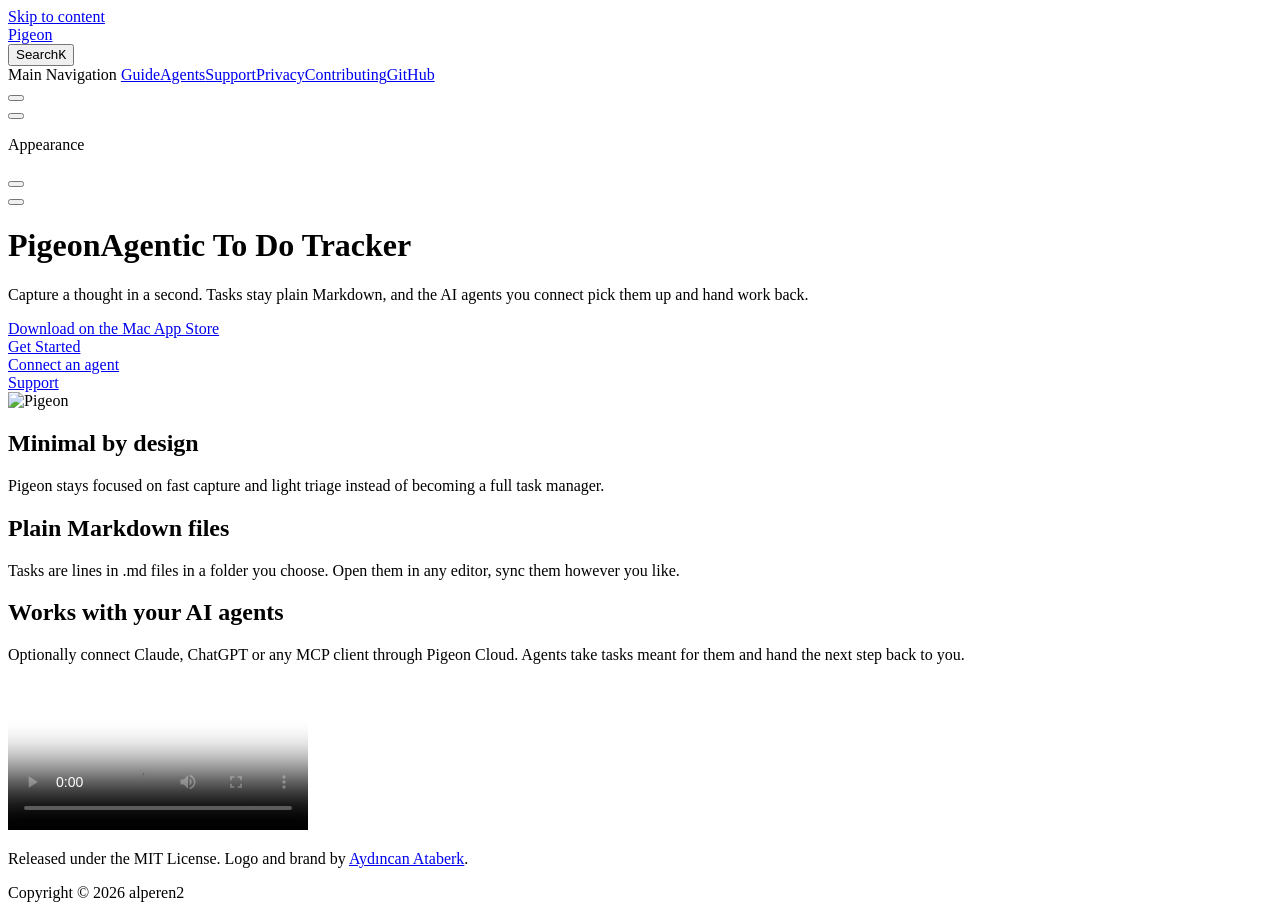
==== commit ec5c165c: "deploy: e21ce392ef0e8b0df7a9cd0164d1d0c6799d31ea" ====
--- a/index.html
+++ b/index.html
@@ -9,18 +9,18 @@
     <link rel="preload stylesheet" href="/pigeon/assets/style.BMkdcF17.css" as="style">
     <link rel="preload stylesheet" href="/pigeon/vp-icons.css" as="style">
     
-    <script type="module" src="/pigeon/assets/app.cmdFBosj.js"></script>
+    <script type="module" src="/pigeon/assets/app.BLHUy3XE.js"></script>
     <link rel="preload" href="/pigeon/assets/inter-roman-latin.Di8DUHzh.woff2" as="font" type="font/woff2" crossorigin="">
-    <link rel="modulepreload" href="/pigeon/assets/chunks/theme.BTfSvqVG.js">
+    <link rel="modulepreload" href="/pigeon/assets/chunks/theme.BDLyA8Gw.js">
     <link rel="modulepreload" href="/pigeon/assets/chunks/framework.Chdudjxn.js">
-    <link rel="modulepreload" href="/pigeon/assets/index.md.Bx-NVcL9.lean.js">
+    <link rel="modulepreload" href="/pigeon/assets/index.md.C6lO3tga.lean.js">
     <link rel="icon" type="image/svg+xml" href="/pigeon/pigeon-mark.svg">
     <script id="check-dark-mode">(()=>{const e=localStorage.getItem("vitepress-theme-appearance")||"auto",a=window.matchMedia("(prefers-color-scheme: dark)").matches;(!e||e==="auto"?a:e==="dark")&&document.documentElement.classList.add("dark")})();</script>
     <script id="check-mac-os">document.documentElement.classList.toggle("mac",/Mac|iPhone|iPod|iPad/i.test(navigator.platform));</script>
   </head>
   <body>
     <div id="app"><div class="Layout" data-v-5d98c3a5><!--[--><!--]--><!--[--><span tabindex="-1" data-v-0b0ada53></span><a href="#VPContent" class="VPSkipLink visually-hidden" data-v-0b0ada53>Skip to content</a><!--]--><!----><header class="VPNav" data-v-5d98c3a5 data-v-ae24b3ad><div class="VPNavBar" data-v-ae24b3ad data-v-6aa21345><div class="wrapper" data-v-6aa21345><div class="container" data-v-6aa21345><div class="title" data-v-6aa21345><div class="VPNavBarTitle" data-v-6aa21345 data-v-1168a8e4><a class="title" href="/pigeon/" data-v-1168a8e4><!--[--><!--]--><!--[--><img class="VPImage logo" src="/pigeon/pigeon-mark.svg" alt data-v-8426fc1a><!--]--><span data-v-1168a8e4>Pigeon</span><!--[--><!--]--></a></div></div><div class="content" data-v-6aa21345><div class="content-body" data-v-6aa21345><!--[--><!--]--><div class="VPNavBarSearch search" data-v-6aa21345><!--[--><!----><div id="local-search"><button type="button" class="DocSearch DocSearch-Button" aria-label="Search"><span class="DocSearch-Button-Container"><span class="vp-icon DocSearch-Search-Icon"></span><span class="DocSearch-Button-Placeholder">Search</span></span><span class="DocSearch-Button-Keys"><kbd class="DocSearch-Button-Key"></kbd><kbd class="DocSearch-Button-Key">K</kbd></span></button></div><!--]--></div><nav aria-labelledby="main-nav-aria-label" class="VPNavBarMenu menu" data-v-6aa21345 data-v-dc692963><span id="main-nav-aria-label" class="visually-hidden" data-v-dc692963> Main Navigation </span><!--[--><!--[--><a class="VPLink link VPNavBarMenuLink" href="/pigeon/getting-started.html" tabindex="0" data-v-dc692963 data-v-e56f3d57><!--[--><span data-v-e56f3d57>Guide</span><!--]--></a><!--]--><!--[--><a class="VPLink link VPNavBarMenuLink" href="/pigeon/agents.html" tabindex="0" data-v-dc692963 data-v-e56f3d57><!--[--><span data-v-e56f3d57>Agents</span><!--]--></a><!--]--><!--[--><a class="VPLink link VPNavBarMenuLink" href="/pigeon/support.html" tabindex="0" data-v-dc692963 data-v-e56f3d57><!--[--><span data-v-e56f3d57>Support</span><!--]--></a><!--]--><!--[--><a class="VPLink link VPNavBarMenuLink" href="/pigeon/privacy.html" tabindex="0" data-v-dc692963 data-v-e56f3d57><!--[--><span data-v-e56f3d57>Privacy</span><!--]--></a><!--]--><!--[--><a class="VPLink link VPNavBarMenuLink" href="/pigeon/contributing.html" tabindex="0" data-v-dc692963 data-v-e56f3d57><!--[--><span data-v-e56f3d57>Contributing</span><!--]--></a><!--]--><!--[--><a class="VPLink link vp-external-link-icon VPNavBarMenuLink" href="https://github.com/alperen2/pigeon" target="_blank" rel="noreferrer" tabindex="0" data-v-dc692963 data-v-e56f3d57><!--[--><span data-v-e56f3d57>GitHub</span><!--]--></a><!--]--><!--]--></nav><!----><div class="VPNavBarAppearance appearance" data-v-6aa21345 data-v-6c893767><button class="VPSwitch VPSwitchAppearance" type="button" role="switch" title aria-checked="false" data-v-6c893767 data-v-5337faa4 data-v-1d5665e3><span class="check" data-v-1d5665e3><span class="icon" data-v-1d5665e3><!--[--><span class="vpi-sun sun" data-v-5337faa4></span><span class="vpi-moon moon" data-v-5337faa4></span><!--]--></span></span></button></div><div class="VPSocialLinks VPNavBarSocialLinks social-links" data-v-6aa21345 data-v-0394ad82 data-v-7bc22406><!--[--><a class="VPSocialLink no-icon" href="https://github.com/alperen2/pigeon" aria-label="github" target="_blank" rel="noopener" data-v-7bc22406 data-v-bd121fe5><span class="vpi-social-github"></span></a><!--]--></div><div class="VPFlyout VPNavBarExtra extra" data-v-6aa21345 data-v-bb2aa2f0 data-v-cf11d7a2><button type="button" class="button" aria-haspopup="true" aria-expanded="false" aria-label="extra navigation" data-v-cf11d7a2><span class="vpi-more-horizontal icon" data-v-cf11d7a2></span></button><div class="menu" data-v-cf11d7a2><div class="VPMenu" data-v-cf11d7a2 data-v-b98bc113><!----><!--[--><!--[--><!----><div class="group" data-v-bb2aa2f0><div class="item appearance" data-v-bb2aa2f0><p class="label" data-v-bb2aa2f0>Appearance</p><div class="appearance-action" data-v-bb2aa2f0><button class="VPSwitch VPSwitchAppearance" type="button" role="switch" title aria-checked="false" data-v-bb2aa2f0 data-v-5337faa4 data-v-1d5665e3><span class="check" data-v-1d5665e3><span class="icon" data-v-1d5665e3><!--[--><span class="vpi-sun sun" data-v-5337faa4></span><span class="vpi-moon moon" data-v-5337faa4></span><!--]--></span></span></button></div></div></div><div class="group" data-v-bb2aa2f0><div class="item social-links" data-v-bb2aa2f0><div class="VPSocialLinks social-links-list" data-v-bb2aa2f0 data-v-7bc22406><!--[--><a class="VPSocialLink no-icon" href="https://github.com/alperen2/pigeon" aria-label="github" target="_blank" rel="noopener" data-v-7bc22406 data-v-bd121fe5><span class="vpi-social-github"></span></a><!--]--></div></div></div><!--]--><!--]--></div></div></div><!--[--><!--]--><button type="button" class="VPNavBarHamburger hamburger" aria-label="mobile navigation" aria-expanded="false" aria-controls="VPNavScreen" data-v-6aa21345 data-v-e5dd9c1c><span class="container" data-v-e5dd9c1c><span class="top" data-v-e5dd9c1c></span><span class="middle" data-v-e5dd9c1c></span><span class="bottom" data-v-e5dd9c1c></span></span></button></div></div></div></div><div class="divider" data-v-6aa21345><div class="divider-line" data-v-6aa21345></div></div></div><!----></header><!----><!----><div class="VPContent is-home" id="VPContent" data-v-5d98c3a5 data-v-1428d186><div class="VPHome" data-v-1428d186 data-v-8b561e3d><!--[--><!--]--><div class="VPHero has-image VPHomeHero" data-v-8b561e3d data-v-4f9c455b><div class="container" data-v-4f9c455b><div class="main" data-v-4f9c455b><!--[--><!--]--><!--[--><h1 class="heading" data-v-4f9c455b><span class="name clip" data-v-4f9c455b>Pigeon</span><span class="text" data-v-4f9c455b>Agentic To Do Tracker</span></h1><p class="tagline" data-v-4f9c455b>Capture a thought in a second. Tasks stay plain Markdown, and the AI agents you connect pick them up and hand work back.</p><!--]--><!--[--><!--]--><div class="actions" data-v-4f9c455b><!--[--><div class="action" data-v-4f9c455b><a class="VPButton medium brand" href="https://apps.apple.com/app/pigeon-agentic-to-do/id6760581883" target="_blank" rel="noreferrer" data-v-4f9c455b data-v-fa7799d5>Download on the Mac App Store</a></div><div class="action" data-v-4f9c455b><a class="VPButton medium alt" href="/pigeon/getting-started.html" data-v-4f9c455b data-v-fa7799d5>Get Started</a></div><div class="action" data-v-4f9c455b><a class="VPButton medium alt" href="/pigeon/agents.html" data-v-4f9c455b data-v-fa7799d5>Connect an agent</a></div><div class="action" data-v-4f9c455b><a class="VPButton medium alt" href="/pigeon/support.html" data-v-4f9c455b data-v-fa7799d5>Support</a></div><!--]--></div><!--[--><!--]--></div><div class="image" data-v-4f9c455b><div class="image-container" data-v-4f9c455b><div class="image-bg" data-v-4f9c455b></div><!--[--><!--[--><img class="VPImage image-src" src="/pigeon/pigeon-mark.svg" alt="Pigeon" data-v-8426fc1a><!--]--><!--]--></div></div></div></div><!--[--><!--]--><!--[--><!--]--><div class="VPFeatures VPHomeFeatures" data-v-8b561e3d data-v-a6181336><div class="container" data-v-a6181336><div class="items" data-v-a6181336><!--[--><div class="grid-3 item" data-v-a6181336><div class="VPLink no-icon VPFeature" data-v-a6181336 data-v-a3976bdc><!--[--><article class="box" data-v-a3976bdc><!----><h2 class="title" data-v-a3976bdc>Minimal by design</h2><p class="details" data-v-a3976bdc>Pigeon stays focused on fast capture and light triage instead of becoming a full task manager.</p><!----></article><!--]--></div></div><div class="grid-3 item" data-v-a6181336><div class="VPLink no-icon VPFeature" data-v-a6181336 data-v-a3976bdc><!--[--><article class="box" data-v-a3976bdc><!----><h2 class="title" data-v-a3976bdc>Plain Markdown files</h2><p class="details" data-v-a3976bdc>Tasks are lines in .md files in a folder you choose. Open them in any editor, sync them however you like.</p><!----></article><!--]--></div></div><div class="grid-3 item" data-v-a6181336><div class="VPLink no-icon VPFeature" data-v-a6181336 data-v-a3976bdc><!--[--><article class="box" data-v-a3976bdc><!----><h2 class="title" data-v-a3976bdc>Works with your AI agents</h2><p class="details" data-v-a3976bdc>Optionally connect Claude, ChatGPT or any MCP client through Pigeon Cloud. Agents take tasks meant for them and hand the next step back to you.</p><!----></article><!--]--></div></div><!--]--></div></div></div><!--[--><!--]--><div class="vp-doc container" style="" data-v-8b561e3d data-v-8e2d4988><!--[--><div style="position:relative;" data-v-8b561e3d><div><div class="promo-video"><video controls playsinline preload="metadata" poster="/pigeon/media/pigeon-promo-poster.jpg" aria-label="Pigeon in 40 seconds"><source src="/pigeon/media/pigeon-promo.mp4" type="video/mp4"></video></div></div></div><!--]--></div></div></div><footer class="VPFooter" data-v-5d98c3a5 data-v-e315a0ad><div class="container" data-v-e315a0ad><p class="message" data-v-e315a0ad>Released under the MIT License. Logo and brand by <a href="https://aydincanataberk.com/">Aydıncan Ataberk</a>.</p><p class="copyright" data-v-e315a0ad>Copyright © 2026 alperen2</p></div></footer><!--[--><!--]--></div></div>
-    <script>window.__VP_HASH_MAP__=JSON.parse("{\"agents.md\":\"ComjQEId\",\"appstore-review-notes.md\":\"CTo5VDkf\",\"appstore-submission-checklist.md\":\"CSuRZ8RJ\",\"contributing.md\":\"DHuXdX1d\",\"faq.md\":\"CiqCzpOZ\",\"getting-started.md\":\"Z_7uE1AS\",\"index.md\":\"Bx-NVcL9\",\"privacy.md\":\"CGA7i6oi\",\"release-playbook.md\":\"CwH5jAzR\",\"release-process.md\":\"CuUvLURt\",\"settings.md\":\"CqXJ4VB_\",\"support-runbook.md\":\"lRXamRnn\",\"support.md\":\"BAXZC9XL\",\"usage.md\":\"CNAudFIH\"}");window.__VP_SITE_DATA__=JSON.parse("{\"lang\":\"en-US\",\"dir\":\"ltr\",\"title\":\"Pigeon\",\"description\":\"Agentic to-do tracker: quick capture for you and your AI agents\",\"base\":\"/pigeon/\",\"head\":[],\"router\":{\"prefetchLinks\":true},\"appearance\":true,\"themeConfig\":{\"logo\":\"/pigeon-mark.svg\",\"nav\":[{\"text\":\"Guide\",\"link\":\"/getting-started\"},{\"text\":\"Agents\",\"link\":\"/agents\"},{\"text\":\"Support\",\"link\":\"/support\"},{\"text\":\"Privacy\",\"link\":\"/privacy\"},{\"text\":\"Contributing\",\"link\":\"/contributing\"},{\"text\":\"GitHub\",\"link\":\"https://github.com/alperen2/pigeon\"}],\"sidebar\":[{\"text\":\"Guide\",\"items\":[{\"text\":\"Getting Started\",\"link\":\"/getting-started\"},{\"text\":\"Usage\",\"link\":\"/usage\"},{\"text\":\"Settings\",\"link\":\"/settings\"},{\"text\":\"Connect an AI agent\",\"link\":\"/agents\"},{\"text\":\"FAQ\",\"link\":\"/faq\"},{\"text\":\"Support\",\"link\":\"/support\"},{\"text\":\"Privacy\",\"link\":\"/privacy\"},{\"text\":\"Contributing\",\"link\":\"/contributing\"}]},{\"text\":\"Operations\",\"items\":[{\"text\":\"Release Playbook\",\"link\":\"/release-playbook\"},{\"text\":\"Release Process\",\"link\":\"/release-process\"},{\"text\":\"Support Runbook\",\"link\":\"/support-runbook\"}]}],\"socialLinks\":[{\"icon\":\"github\",\"link\":\"https://github.com/alperen2/pigeon\"}],\"editLink\":{\"pattern\":\"https://github.com/alperen2/pigeon/edit/main/docs/:path\",\"text\":\"Edit this page on GitHub\"},\"search\":{\"provider\":\"local\"},\"footer\":{\"message\":\"Released under the MIT License. Logo and brand by <a href=\\\"https://aydincanataberk.com/\\\">Aydıncan Ataberk</a>.\",\"copyright\":\"Copyright © 2026 alperen2\"}},\"locales\":{},\"scrollOffset\":134,\"cleanUrls\":false}");</script>
+    <script>window.__VP_HASH_MAP__=JSON.parse("{\"agents.md\":\"DIIhKHxA\",\"appstore-review-notes.md\":\"BjISvOiM\",\"appstore-submission-checklist.md\":\"74sE8im2\",\"contributing.md\":\"CC_RyZS9\",\"faq.md\":\"8tHBmhew\",\"getting-started.md\":\"vLKxIud5\",\"index.md\":\"C6lO3tga\",\"privacy.md\":\"--1L9QDj\",\"release-playbook.md\":\"CE2z19J7\",\"release-process.md\":\"BeDSNaO1\",\"settings.md\":\"CQiWv0NU\",\"support-runbook.md\":\"DGaaNeiu\",\"support.md\":\"BCjUUndm\",\"usage.md\":\"CXnyLzpO\"}");window.__VP_SITE_DATA__=JSON.parse("{\"lang\":\"en-US\",\"dir\":\"ltr\",\"title\":\"Pigeon\",\"description\":\"Agentic to-do tracker: quick capture for you and your AI agents\",\"base\":\"/pigeon/\",\"head\":[],\"router\":{\"prefetchLinks\":true},\"appearance\":true,\"themeConfig\":{\"logo\":\"/pigeon-mark.svg\",\"nav\":[{\"text\":\"Guide\",\"link\":\"/getting-started\"},{\"text\":\"Agents\",\"link\":\"/agents\"},{\"text\":\"Support\",\"link\":\"/support\"},{\"text\":\"Privacy\",\"link\":\"/privacy\"},{\"text\":\"Contributing\",\"link\":\"/contributing\"},{\"text\":\"GitHub\",\"link\":\"https://github.com/alperen2/pigeon\"}],\"sidebar\":[{\"text\":\"Guide\",\"items\":[{\"text\":\"Getting Started\",\"link\":\"/getting-started\"},{\"text\":\"Usage\",\"link\":\"/usage\"},{\"text\":\"Settings\",\"link\":\"/settings\"},{\"text\":\"Connect an AI agent\",\"link\":\"/agents\"},{\"text\":\"FAQ\",\"link\":\"/faq\"},{\"text\":\"Support\",\"link\":\"/support\"},{\"text\":\"Privacy\",\"link\":\"/privacy\"},{\"text\":\"Contributing\",\"link\":\"/contributing\"}]},{\"text\":\"Operations\",\"items\":[{\"text\":\"Release Playbook\",\"link\":\"/release-playbook\"},{\"text\":\"Release Process\",\"link\":\"/release-process\"},{\"text\":\"Support Runbook\",\"link\":\"/support-runbook\"}]}],\"socialLinks\":[{\"icon\":\"github\",\"link\":\"https://github.com/alperen2/pigeon\"}],\"editLink\":{\"pattern\":\"https://github.com/alperen2/pigeon/edit/main/docs/:path\",\"text\":\"Edit this page on GitHub\"},\"search\":{\"provider\":\"local\"},\"footer\":{\"message\":\"Released under the MIT License. Logo and brand by <a href=\\\"https://aydincanataberk.com/\\\">Aydıncan Ataberk</a>.\",\"copyright\":\"Copyright © 2026 alperen2\"}},\"locales\":{},\"scrollOffset\":134,\"cleanUrls\":false}");</script>
     
   </body>
 </html>
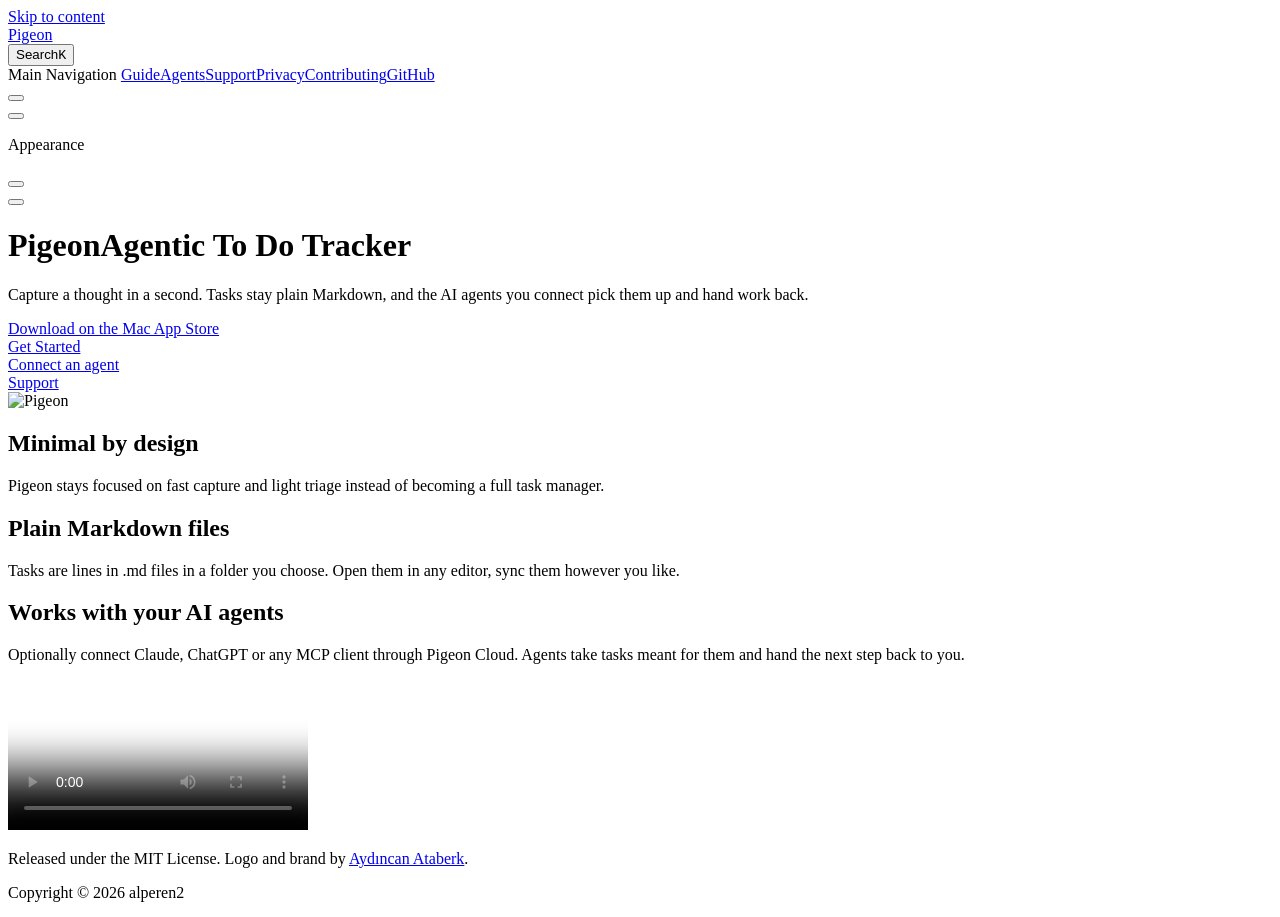
==== commit 4f288a07: "deploy: 3972990a626f0a674df3e26ccb5b95890a6b3e05" ====
--- a/index.html
+++ b/index.html
@@ -9,18 +9,18 @@
     <link rel="preload stylesheet" href="/pigeon/assets/style.BMkdcF17.css" as="style">
     <link rel="preload stylesheet" href="/pigeon/vp-icons.css" as="style">
     
-    <script type="module" src="/pigeon/assets/app.BLHUy3XE.js"></script>
+    <script type="module" src="/pigeon/assets/app.DjIe1koz.js"></script>
     <link rel="preload" href="/pigeon/assets/inter-roman-latin.Di8DUHzh.woff2" as="font" type="font/woff2" crossorigin="">
-    <link rel="modulepreload" href="/pigeon/assets/chunks/theme.BDLyA8Gw.js">
+    <link rel="modulepreload" href="/pigeon/assets/chunks/theme.DHBuqtsS.js">
     <link rel="modulepreload" href="/pigeon/assets/chunks/framework.Chdudjxn.js">
-    <link rel="modulepreload" href="/pigeon/assets/index.md.C6lO3tga.lean.js">
+    <link rel="modulepreload" href="/pigeon/assets/index.md.ov99nK25.lean.js">
     <link rel="icon" type="image/svg+xml" href="/pigeon/pigeon-mark.svg">
     <script id="check-dark-mode">(()=>{const e=localStorage.getItem("vitepress-theme-appearance")||"auto",a=window.matchMedia("(prefers-color-scheme: dark)").matches;(!e||e==="auto"?a:e==="dark")&&document.documentElement.classList.add("dark")})();</script>
     <script id="check-mac-os">document.documentElement.classList.toggle("mac",/Mac|iPhone|iPod|iPad/i.test(navigator.platform));</script>
   </head>
   <body>
     <div id="app"><div class="Layout" data-v-5d98c3a5><!--[--><!--]--><!--[--><span tabindex="-1" data-v-0b0ada53></span><a href="#VPContent" class="VPSkipLink visually-hidden" data-v-0b0ada53>Skip to content</a><!--]--><!----><header class="VPNav" data-v-5d98c3a5 data-v-ae24b3ad><div class="VPNavBar" data-v-ae24b3ad data-v-6aa21345><div class="wrapper" data-v-6aa21345><div class="container" data-v-6aa21345><div class="title" data-v-6aa21345><div class="VPNavBarTitle" data-v-6aa21345 data-v-1168a8e4><a class="title" href="/pigeon/" data-v-1168a8e4><!--[--><!--]--><!--[--><img class="VPImage logo" src="/pigeon/pigeon-mark.svg" alt data-v-8426fc1a><!--]--><span data-v-1168a8e4>Pigeon</span><!--[--><!--]--></a></div></div><div class="content" data-v-6aa21345><div class="content-body" data-v-6aa21345><!--[--><!--]--><div class="VPNavBarSearch search" data-v-6aa21345><!--[--><!----><div id="local-search"><button type="button" class="DocSearch DocSearch-Button" aria-label="Search"><span class="DocSearch-Button-Container"><span class="vp-icon DocSearch-Search-Icon"></span><span class="DocSearch-Button-Placeholder">Search</span></span><span class="DocSearch-Button-Keys"><kbd class="DocSearch-Button-Key"></kbd><kbd class="DocSearch-Button-Key">K</kbd></span></button></div><!--]--></div><nav aria-labelledby="main-nav-aria-label" class="VPNavBarMenu menu" data-v-6aa21345 data-v-dc692963><span id="main-nav-aria-label" class="visually-hidden" data-v-dc692963> Main Navigation </span><!--[--><!--[--><a class="VPLink link VPNavBarMenuLink" href="/pigeon/getting-started.html" tabindex="0" data-v-dc692963 data-v-e56f3d57><!--[--><span data-v-e56f3d57>Guide</span><!--]--></a><!--]--><!--[--><a class="VPLink link VPNavBarMenuLink" href="/pigeon/agents.html" tabindex="0" data-v-dc692963 data-v-e56f3d57><!--[--><span data-v-e56f3d57>Agents</span><!--]--></a><!--]--><!--[--><a class="VPLink link VPNavBarMenuLink" href="/pigeon/support.html" tabindex="0" data-v-dc692963 data-v-e56f3d57><!--[--><span data-v-e56f3d57>Support</span><!--]--></a><!--]--><!--[--><a class="VPLink link VPNavBarMenuLink" href="/pigeon/privacy.html" tabindex="0" data-v-dc692963 data-v-e56f3d57><!--[--><span data-v-e56f3d57>Privacy</span><!--]--></a><!--]--><!--[--><a class="VPLink link VPNavBarMenuLink" href="/pigeon/contributing.html" tabindex="0" data-v-dc692963 data-v-e56f3d57><!--[--><span data-v-e56f3d57>Contributing</span><!--]--></a><!--]--><!--[--><a class="VPLink link vp-external-link-icon VPNavBarMenuLink" href="https://github.com/alperen2/pigeon" target="_blank" rel="noreferrer" tabindex="0" data-v-dc692963 data-v-e56f3d57><!--[--><span data-v-e56f3d57>GitHub</span><!--]--></a><!--]--><!--]--></nav><!----><div class="VPNavBarAppearance appearance" data-v-6aa21345 data-v-6c893767><button class="VPSwitch VPSwitchAppearance" type="button" role="switch" title aria-checked="false" data-v-6c893767 data-v-5337faa4 data-v-1d5665e3><span class="check" data-v-1d5665e3><span class="icon" data-v-1d5665e3><!--[--><span class="vpi-sun sun" data-v-5337faa4></span><span class="vpi-moon moon" data-v-5337faa4></span><!--]--></span></span></button></div><div class="VPSocialLinks VPNavBarSocialLinks social-links" data-v-6aa21345 data-v-0394ad82 data-v-7bc22406><!--[--><a class="VPSocialLink no-icon" href="https://github.com/alperen2/pigeon" aria-label="github" target="_blank" rel="noopener" data-v-7bc22406 data-v-bd121fe5><span class="vpi-social-github"></span></a><!--]--></div><div class="VPFlyout VPNavBarExtra extra" data-v-6aa21345 data-v-bb2aa2f0 data-v-cf11d7a2><button type="button" class="button" aria-haspopup="true" aria-expanded="false" aria-label="extra navigation" data-v-cf11d7a2><span class="vpi-more-horizontal icon" data-v-cf11d7a2></span></button><div class="menu" data-v-cf11d7a2><div class="VPMenu" data-v-cf11d7a2 data-v-b98bc113><!----><!--[--><!--[--><!----><div class="group" data-v-bb2aa2f0><div class="item appearance" data-v-bb2aa2f0><p class="label" data-v-bb2aa2f0>Appearance</p><div class="appearance-action" data-v-bb2aa2f0><button class="VPSwitch VPSwitchAppearance" type="button" role="switch" title aria-checked="false" data-v-bb2aa2f0 data-v-5337faa4 data-v-1d5665e3><span class="check" data-v-1d5665e3><span class="icon" data-v-1d5665e3><!--[--><span class="vpi-sun sun" data-v-5337faa4></span><span class="vpi-moon moon" data-v-5337faa4></span><!--]--></span></span></button></div></div></div><div class="group" data-v-bb2aa2f0><div class="item social-links" data-v-bb2aa2f0><div class="VPSocialLinks social-links-list" data-v-bb2aa2f0 data-v-7bc22406><!--[--><a class="VPSocialLink no-icon" href="https://github.com/alperen2/pigeon" aria-label="github" target="_blank" rel="noopener" data-v-7bc22406 data-v-bd121fe5><span class="vpi-social-github"></span></a><!--]--></div></div></div><!--]--><!--]--></div></div></div><!--[--><!--]--><button type="button" class="VPNavBarHamburger hamburger" aria-label="mobile navigation" aria-expanded="false" aria-controls="VPNavScreen" data-v-6aa21345 data-v-e5dd9c1c><span class="container" data-v-e5dd9c1c><span class="top" data-v-e5dd9c1c></span><span class="middle" data-v-e5dd9c1c></span><span class="bottom" data-v-e5dd9c1c></span></span></button></div></div></div></div><div class="divider" data-v-6aa21345><div class="divider-line" data-v-6aa21345></div></div></div><!----></header><!----><!----><div class="VPContent is-home" id="VPContent" data-v-5d98c3a5 data-v-1428d186><div class="VPHome" data-v-1428d186 data-v-8b561e3d><!--[--><!--]--><div class="VPHero has-image VPHomeHero" data-v-8b561e3d data-v-4f9c455b><div class="container" data-v-4f9c455b><div class="main" data-v-4f9c455b><!--[--><!--]--><!--[--><h1 class="heading" data-v-4f9c455b><span class="name clip" data-v-4f9c455b>Pigeon</span><span class="text" data-v-4f9c455b>Agentic To Do Tracker</span></h1><p class="tagline" data-v-4f9c455b>Capture a thought in a second. Tasks stay plain Markdown, and the AI agents you connect pick them up and hand work back.</p><!--]--><!--[--><!--]--><div class="actions" data-v-4f9c455b><!--[--><div class="action" data-v-4f9c455b><a class="VPButton medium brand" href="https://apps.apple.com/app/pigeon-agentic-to-do/id6760581883" target="_blank" rel="noreferrer" data-v-4f9c455b data-v-fa7799d5>Download on the Mac App Store</a></div><div class="action" data-v-4f9c455b><a class="VPButton medium alt" href="/pigeon/getting-started.html" data-v-4f9c455b data-v-fa7799d5>Get Started</a></div><div class="action" data-v-4f9c455b><a class="VPButton medium alt" href="/pigeon/agents.html" data-v-4f9c455b data-v-fa7799d5>Connect an agent</a></div><div class="action" data-v-4f9c455b><a class="VPButton medium alt" href="/pigeon/support.html" data-v-4f9c455b data-v-fa7799d5>Support</a></div><!--]--></div><!--[--><!--]--></div><div class="image" data-v-4f9c455b><div class="image-container" data-v-4f9c455b><div class="image-bg" data-v-4f9c455b></div><!--[--><!--[--><img class="VPImage image-src" src="/pigeon/pigeon-mark.svg" alt="Pigeon" data-v-8426fc1a><!--]--><!--]--></div></div></div></div><!--[--><!--]--><!--[--><!--]--><div class="VPFeatures VPHomeFeatures" data-v-8b561e3d data-v-a6181336><div class="container" data-v-a6181336><div class="items" data-v-a6181336><!--[--><div class="grid-3 item" data-v-a6181336><div class="VPLink no-icon VPFeature" data-v-a6181336 data-v-a3976bdc><!--[--><article class="box" data-v-a3976bdc><!----><h2 class="title" data-v-a3976bdc>Minimal by design</h2><p class="details" data-v-a3976bdc>Pigeon stays focused on fast capture and light triage instead of becoming a full task manager.</p><!----></article><!--]--></div></div><div class="grid-3 item" data-v-a6181336><div class="VPLink no-icon VPFeature" data-v-a6181336 data-v-a3976bdc><!--[--><article class="box" data-v-a3976bdc><!----><h2 class="title" data-v-a3976bdc>Plain Markdown files</h2><p class="details" data-v-a3976bdc>Tasks are lines in .md files in a folder you choose. Open them in any editor, sync them however you like.</p><!----></article><!--]--></div></div><div class="grid-3 item" data-v-a6181336><div class="VPLink no-icon VPFeature" data-v-a6181336 data-v-a3976bdc><!--[--><article class="box" data-v-a3976bdc><!----><h2 class="title" data-v-a3976bdc>Works with your AI agents</h2><p class="details" data-v-a3976bdc>Optionally connect Claude, ChatGPT or any MCP client through Pigeon Cloud. Agents take tasks meant for them and hand the next step back to you.</p><!----></article><!--]--></div></div><!--]--></div></div></div><!--[--><!--]--><div class="vp-doc container" style="" data-v-8b561e3d data-v-8e2d4988><!--[--><div style="position:relative;" data-v-8b561e3d><div><div class="promo-video"><video controls playsinline preload="metadata" poster="/pigeon/media/pigeon-promo-poster.jpg" aria-label="Pigeon in 40 seconds"><source src="/pigeon/media/pigeon-promo.mp4" type="video/mp4"></video></div></div></div><!--]--></div></div></div><footer class="VPFooter" data-v-5d98c3a5 data-v-e315a0ad><div class="container" data-v-e315a0ad><p class="message" data-v-e315a0ad>Released under the MIT License. Logo and brand by <a href="https://aydincanataberk.com/">Aydıncan Ataberk</a>.</p><p class="copyright" data-v-e315a0ad>Copyright © 2026 alperen2</p></div></footer><!--[--><!--]--></div></div>
-    <script>window.__VP_HASH_MAP__=JSON.parse("{\"agents.md\":\"DIIhKHxA\",\"appstore-review-notes.md\":\"BjISvOiM\",\"appstore-submission-checklist.md\":\"74sE8im2\",\"contributing.md\":\"CC_RyZS9\",\"faq.md\":\"8tHBmhew\",\"getting-started.md\":\"vLKxIud5\",\"index.md\":\"C6lO3tga\",\"privacy.md\":\"--1L9QDj\",\"release-playbook.md\":\"CE2z19J7\",\"release-process.md\":\"BeDSNaO1\",\"settings.md\":\"CQiWv0NU\",\"support-runbook.md\":\"DGaaNeiu\",\"support.md\":\"BCjUUndm\",\"usage.md\":\"CXnyLzpO\"}");window.__VP_SITE_DATA__=JSON.parse("{\"lang\":\"en-US\",\"dir\":\"ltr\",\"title\":\"Pigeon\",\"description\":\"Agentic to-do tracker: quick capture for you and your AI agents\",\"base\":\"/pigeon/\",\"head\":[],\"router\":{\"prefetchLinks\":true},\"appearance\":true,\"themeConfig\":{\"logo\":\"/pigeon-mark.svg\",\"nav\":[{\"text\":\"Guide\",\"link\":\"/getting-started\"},{\"text\":\"Agents\",\"link\":\"/agents\"},{\"text\":\"Support\",\"link\":\"/support\"},{\"text\":\"Privacy\",\"link\":\"/privacy\"},{\"text\":\"Contributing\",\"link\":\"/contributing\"},{\"text\":\"GitHub\",\"link\":\"https://github.com/alperen2/pigeon\"}],\"sidebar\":[{\"text\":\"Guide\",\"items\":[{\"text\":\"Getting Started\",\"link\":\"/getting-started\"},{\"text\":\"Usage\",\"link\":\"/usage\"},{\"text\":\"Settings\",\"link\":\"/settings\"},{\"text\":\"Connect an AI agent\",\"link\":\"/agents\"},{\"text\":\"FAQ\",\"link\":\"/faq\"},{\"text\":\"Support\",\"link\":\"/support\"},{\"text\":\"Privacy\",\"link\":\"/privacy\"},{\"text\":\"Contributing\",\"link\":\"/contributing\"}]},{\"text\":\"Operations\",\"items\":[{\"text\":\"Release Playbook\",\"link\":\"/release-playbook\"},{\"text\":\"Release Process\",\"link\":\"/release-process\"},{\"text\":\"Support Runbook\",\"link\":\"/support-runbook\"}]}],\"socialLinks\":[{\"icon\":\"github\",\"link\":\"https://github.com/alperen2/pigeon\"}],\"editLink\":{\"pattern\":\"https://github.com/alperen2/pigeon/edit/main/docs/:path\",\"text\":\"Edit this page on GitHub\"},\"search\":{\"provider\":\"local\"},\"footer\":{\"message\":\"Released under the MIT License. Logo and brand by <a href=\\\"https://aydincanataberk.com/\\\">Aydıncan Ataberk</a>.\",\"copyright\":\"Copyright © 2026 alperen2\"}},\"locales\":{},\"scrollOffset\":134,\"cleanUrls\":false}");</script>
+    <script>window.__VP_HASH_MAP__=JSON.parse("{\"agents.md\":\"BTQjVZfe\",\"appstore-review-notes.md\":\"JBKNDL-o\",\"appstore-submission-checklist.md\":\"DclgvXeg\",\"contributing.md\":\"BMW_NqIk\",\"faq.md\":\"2BHylmDs\",\"getting-started.md\":\"DdIqCXM0\",\"index.md\":\"ov99nK25\",\"privacy.md\":\"BKRiDU5G\",\"release-playbook.md\":\"BFOy0w7P\",\"release-process.md\":\"Dtq7VE2E\",\"settings.md\":\"CnE8e8wT\",\"support-runbook.md\":\"BUun3nY3\",\"support.md\":\"Bg_RVZ1d\",\"usage.md\":\"B2QXrHCb\"}");window.__VP_SITE_DATA__=JSON.parse("{\"lang\":\"en-US\",\"dir\":\"ltr\",\"title\":\"Pigeon\",\"description\":\"Agentic to-do tracker: quick capture for you and your AI agents\",\"base\":\"/pigeon/\",\"head\":[],\"router\":{\"prefetchLinks\":true},\"appearance\":true,\"themeConfig\":{\"logo\":\"/pigeon-mark.svg\",\"nav\":[{\"text\":\"Guide\",\"link\":\"/getting-started\"},{\"text\":\"Agents\",\"link\":\"/agents\"},{\"text\":\"Support\",\"link\":\"/support\"},{\"text\":\"Privacy\",\"link\":\"/privacy\"},{\"text\":\"Contributing\",\"link\":\"/contributing\"},{\"text\":\"GitHub\",\"link\":\"https://github.com/alperen2/pigeon\"}],\"sidebar\":[{\"text\":\"Guide\",\"items\":[{\"text\":\"Getting Started\",\"link\":\"/getting-started\"},{\"text\":\"Usage\",\"link\":\"/usage\"},{\"text\":\"Settings\",\"link\":\"/settings\"},{\"text\":\"Connect an AI agent\",\"link\":\"/agents\"},{\"text\":\"FAQ\",\"link\":\"/faq\"},{\"text\":\"Support\",\"link\":\"/support\"},{\"text\":\"Privacy\",\"link\":\"/privacy\"},{\"text\":\"Contributing\",\"link\":\"/contributing\"}]},{\"text\":\"Operations\",\"items\":[{\"text\":\"Release Playbook\",\"link\":\"/release-playbook\"},{\"text\":\"Release Process\",\"link\":\"/release-process\"},{\"text\":\"Support Runbook\",\"link\":\"/support-runbook\"}]}],\"socialLinks\":[{\"icon\":\"github\",\"link\":\"https://github.com/alperen2/pigeon\"}],\"editLink\":{\"pattern\":\"https://github.com/alperen2/pigeon/edit/main/docs/:path\",\"text\":\"Edit this page on GitHub\"},\"search\":{\"provider\":\"local\"},\"footer\":{\"message\":\"Released under the MIT License. Logo and brand by <a href=\\\"https://aydincanataberk.com/\\\">Aydıncan Ataberk</a>.\",\"copyright\":\"Copyright © 2026 alperen2\"}},\"locales\":{},\"scrollOffset\":134,\"cleanUrls\":false}");</script>
     
   </body>
 </html>
